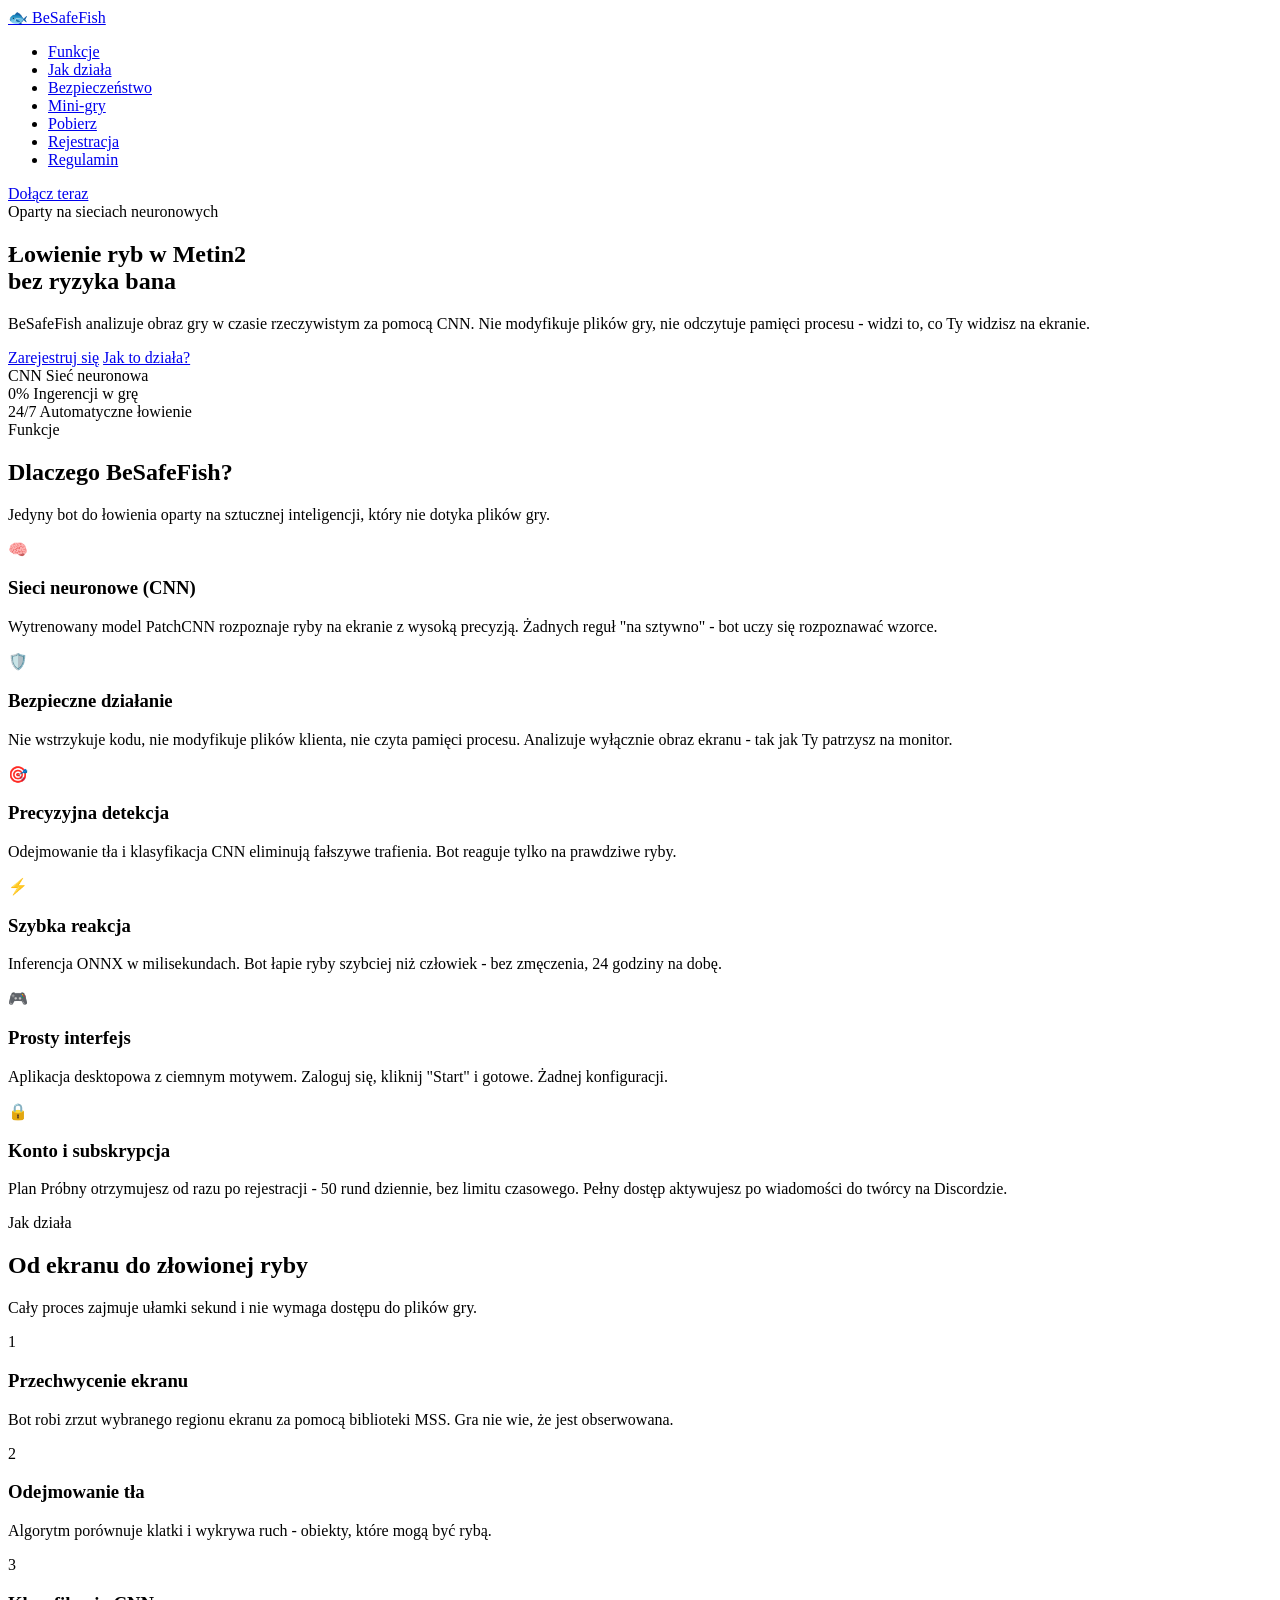
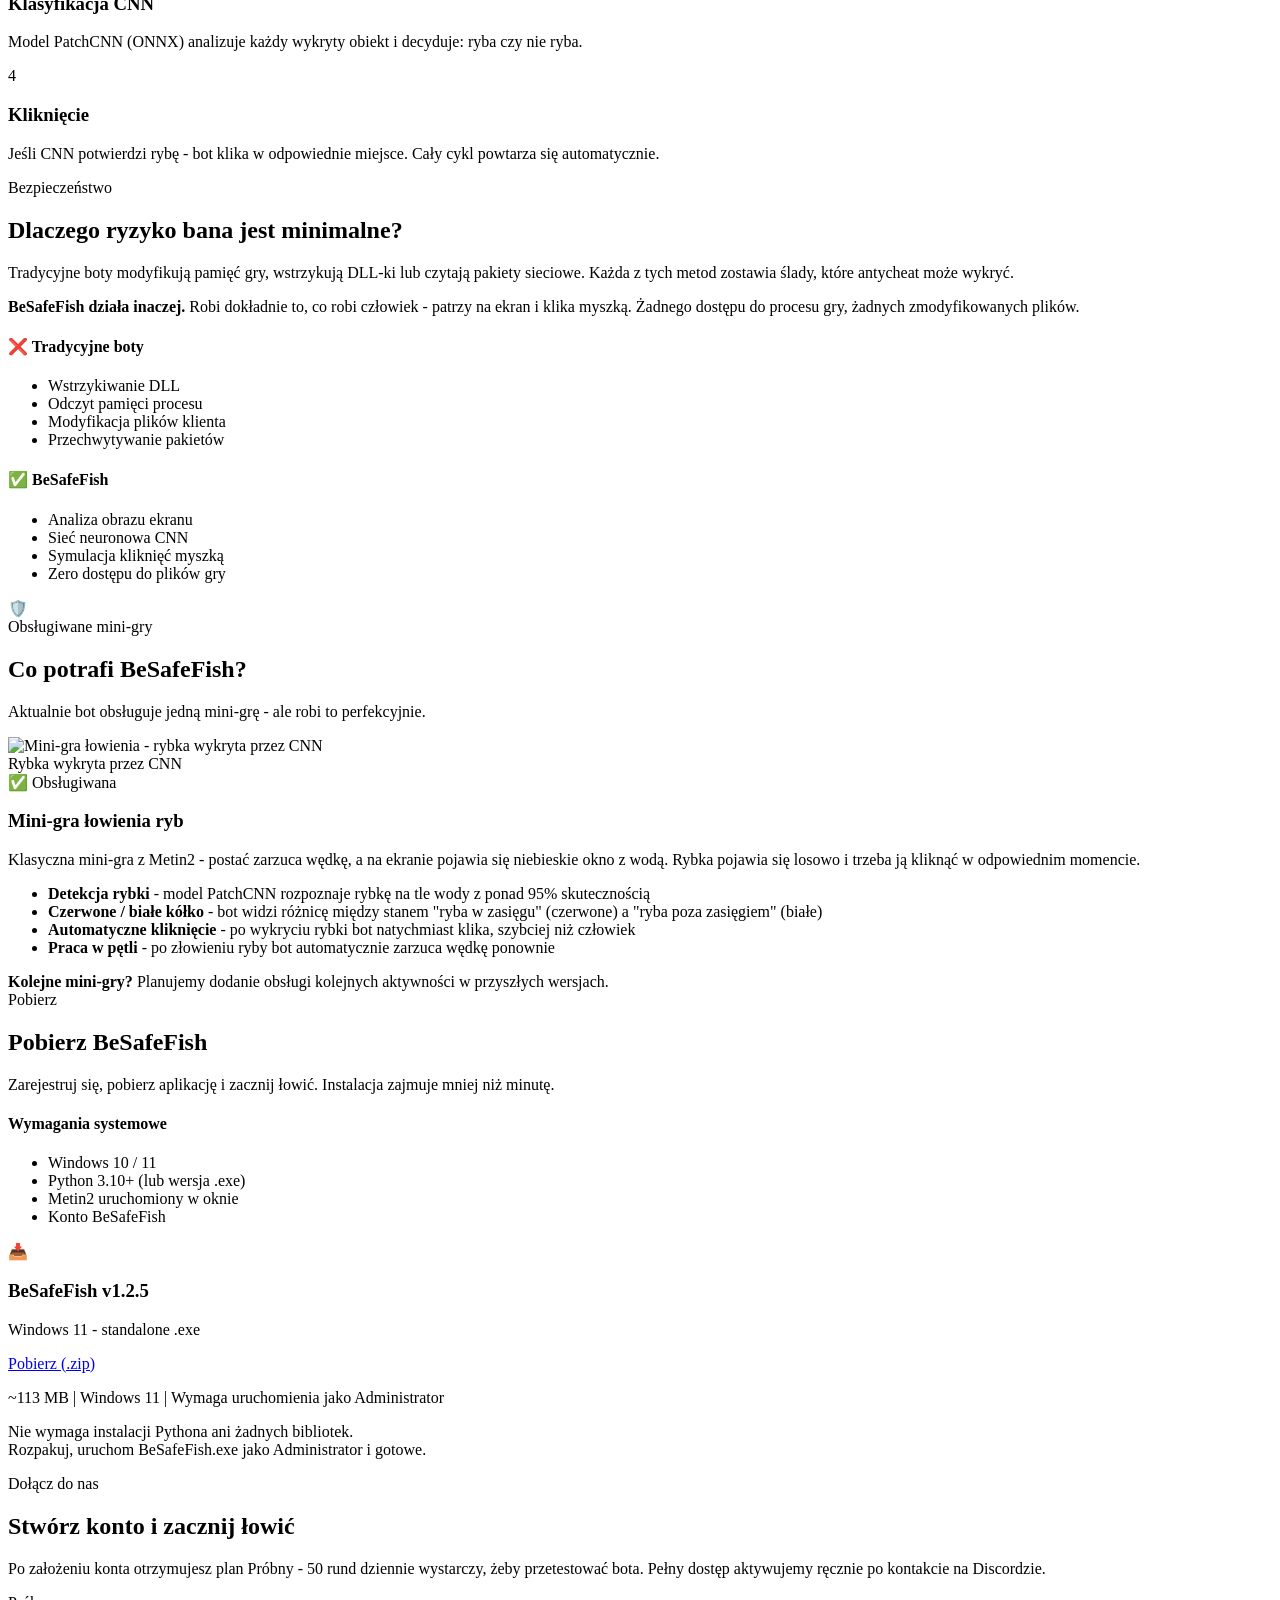
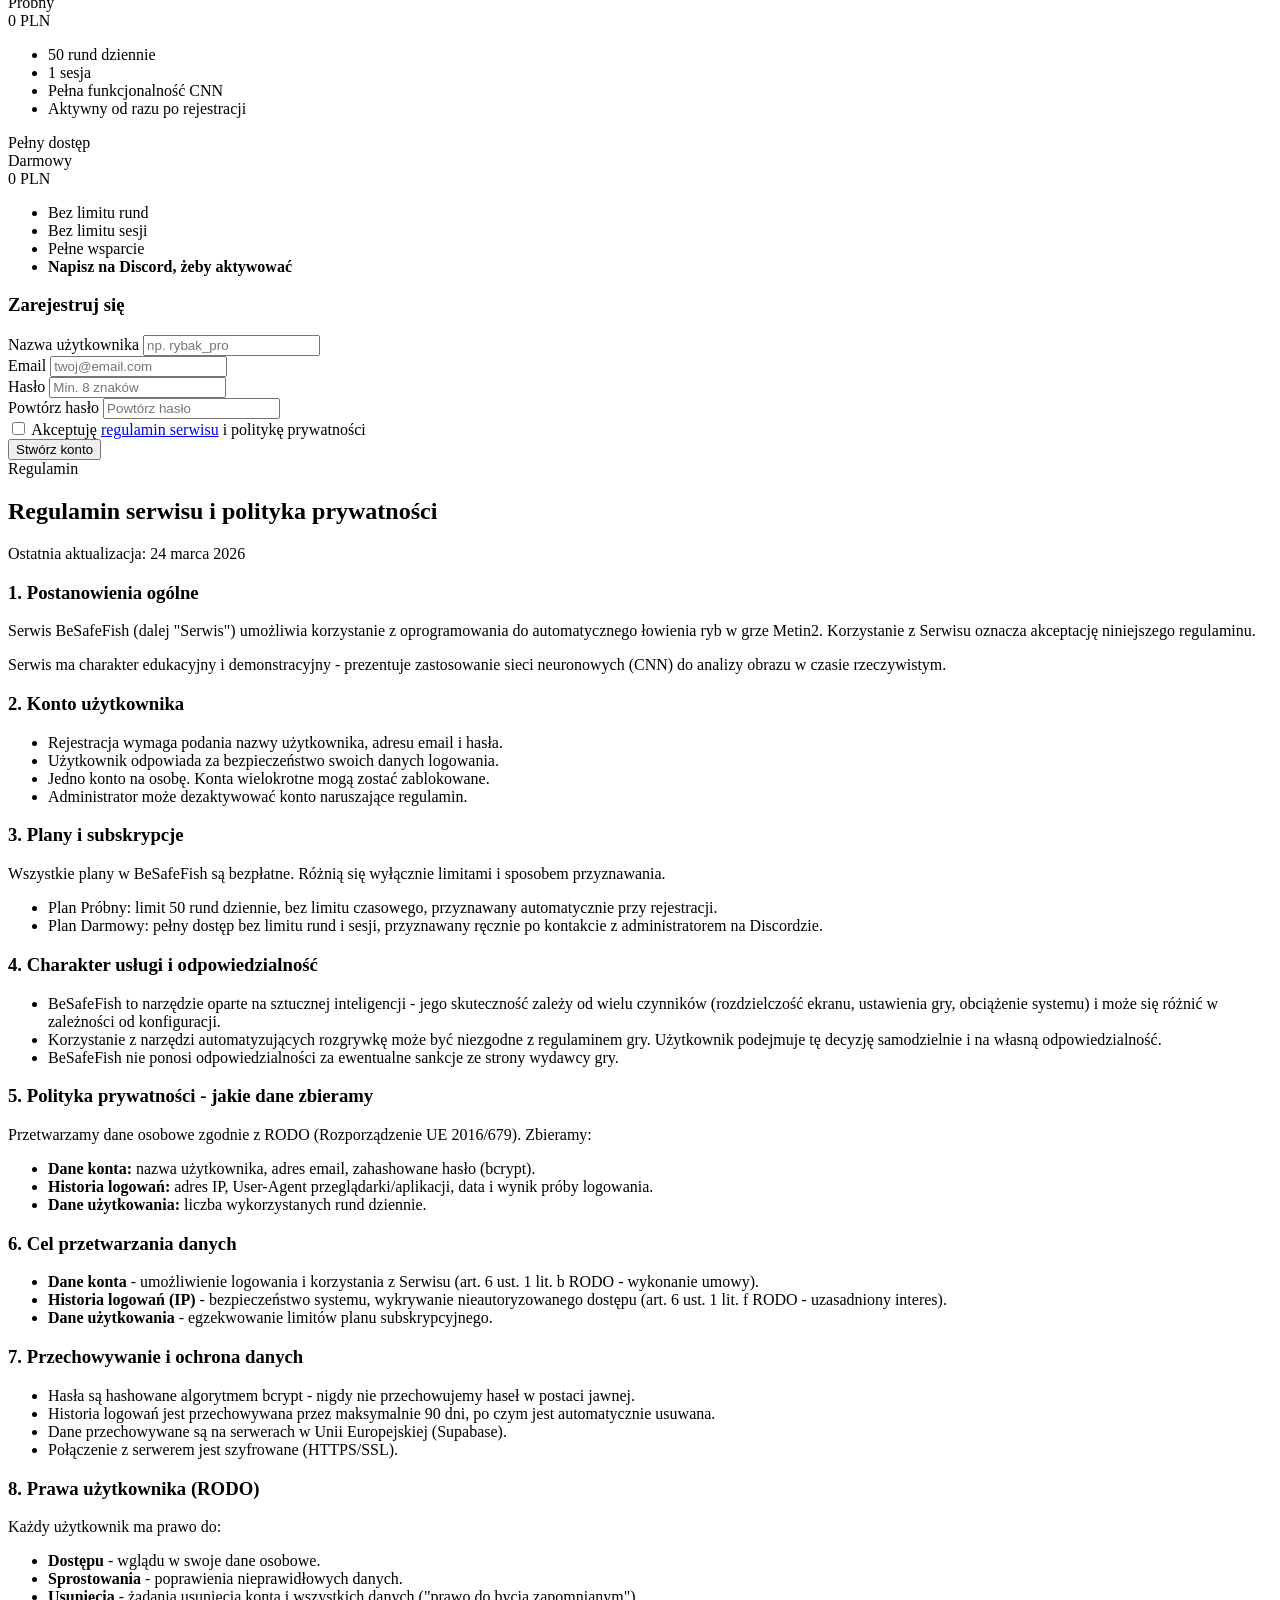
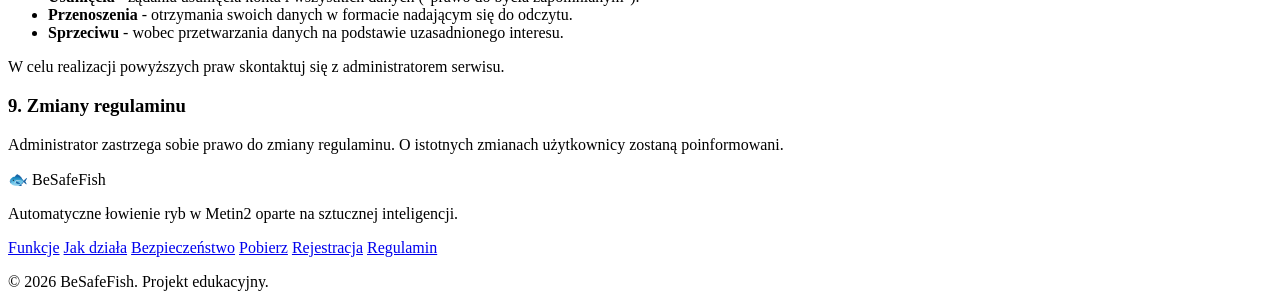
==== app/website/index.html @ f87e54e4 "docs: ujednolicenie nazewnictwa planow (Probny + Darmowy) i regulaminu - regulamin w GUI i na stroni" ====
<!DOCTYPE html>
<html lang="pl">
<head>
    <meta charset="UTF-8">
    <meta name="viewport" content="width=device-width, initial-scale=1.0">
    <title>BeSafeFish - Automatyczne łowienie Metin2</title>
    <link rel="stylesheet" href="style.css">
    <link rel="preconnect" href="https://fonts.googleapis.com">
    <link href="https://fonts.googleapis.com/css2?family=Inter:wght@400;500;600;700;800;900&display=swap" rel="stylesheet">
</head>
<body>

<!-- NAV -->
<nav class="navbar">
    <div class="nav-container">
        <a href="#" class="nav-logo">&#x1F41F; BeSafeFish</a>
        <ul class="nav-links">
            <li><a href="#features">Funkcje</a></li>
            <li><a href="#how-it-works">Jak działa</a></li>
            <li><a href="#safety">Bezpieczeństwo</a></li>
            <li><a href="#minigames">Mini-gry</a></li>
            <li><a href="#download">Pobierz</a></li>
            <li><a href="#register">Rejestracja</a></li>
            <li><a href="#terms">Regulamin</a></li>
        </ul>
        <a href="#register" class="nav-cta">Dołącz teraz</a>
    </div>
</nav>

<!-- HERO -->
<section class="hero">
    <div class="hero-bg">
        <div class="hero-particles" id="particles"></div>
        <div class="hero-glow hero-glow-1"></div>
        <div class="hero-glow hero-glow-2"></div>
        <div class="hero-glow hero-glow-3"></div>
        <div class="hero-grid-lines"></div>
    </div>
    <div class="hero-content">
        <div class="hero-badge">Oparty na sieciach neuronowych</div>
        <h1>Łowienie ryb w Metin2<br><span class="gradient-text">bez ryzyka bana</span></h1>
        <p class="hero-subtitle">
            BeSafeFish analizuje obraz gry w czasie rzeczywistym za pomocą CNN.
            Nie modyfikuje plików gry, nie odczytuje pamięci procesu - widzi to, co Ty widzisz na ekranie.
        </p>
        <div class="hero-buttons">
            <a href="#register" class="btn btn-primary">Zarejestruj się</a>
            <a href="#how-it-works" class="btn btn-outline">Jak to działa?</a>
        </div>
        <div class="hero-stats">
            <div class="stat">
                <span class="stat-value">CNN</span>
                <span class="stat-label">Sieć neuronowa</span>
            </div>
            <div class="stat-divider"></div>
            <div class="stat">
                <span class="stat-value">0%</span>
                <span class="stat-label">Ingerencji w grę</span>
            </div>
            <div class="stat-divider"></div>
            <div class="stat">
                <span class="stat-value">24/7</span>
                <span class="stat-label">Automatyczne łowienie</span>
            </div>
        </div>
    </div>
</section>

<!-- FEATURES -->
<section id="features" class="features">
    <div class="container">
        <div class="section-header">
            <span class="section-tag">Funkcje</span>
            <h2>Dlaczego BeSafeFish?</h2>
            <p>Jedyny bot do łowienia oparty na sztucznej inteligencji, który nie dotyka plików gry.</p>
        </div>
        <div class="features-grid">
            <div class="feature-card">
                <div class="feature-icon">&#x1F9E0;</div>
                <h3>Sieci neuronowe (CNN)</h3>
                <p>Wytrenowany model PatchCNN rozpoznaje ryby na ekranie z wysoką precyzją. Żadnych reguł &quot;na sztywno&quot; - bot uczy się rozpoznawać wzorce.</p>
            </div>
            <div class="feature-card">
                <div class="feature-icon">&#x1F6E1;&#xFE0F;</div>
                <h3>Bezpieczne działanie</h3>
                <p>Nie wstrzykuje kodu, nie modyfikuje plików klienta, nie czyta pamięci procesu. Analizuje wyłącznie obraz ekranu - tak jak Ty patrzysz na monitor.</p>
            </div>
            <div class="feature-card">
                <div class="feature-icon">&#x1F3AF;</div>
                <h3>Precyzyjna detekcja</h3>
                <p>Odejmowanie tła i klasyfikacja CNN eliminują fałszywe trafienia. Bot reaguje tylko na prawdziwe ryby.</p>
            </div>
            <div class="feature-card">
                <div class="feature-icon">&#x26A1;</div>
                <h3>Szybka reakcja</h3>
                <p>Inferencja ONNX w milisekundach. Bot łapie ryby szybciej niż człowiek - bez zmęczenia, 24 godziny na dobę.</p>
            </div>
            <div class="feature-card">
                <div class="feature-icon">&#x1F3AE;</div>
                <h3>Prosty interfejs</h3>
                <p>Aplikacja desktopowa z ciemnym motywem. Zaloguj się, kliknij &quot;Start&quot; i gotowe. Żadnej konfiguracji.</p>
            </div>
            <div class="feature-card">
                <div class="feature-icon">&#x1F512;</div>
                <h3>Konto i subskrypcja</h3>
                <p>Plan Próbny otrzymujesz od razu po rejestracji - 50 rund dziennie, bez limitu czasowego. Pełny dostęp aktywujesz po wiadomości do twórcy na Discordzie.</p>
            </div>
        </div>
    </div>
</section>

<!-- HOW IT WORKS -->
<section id="how-it-works" class="how-it-works">
    <div class="container">
        <div class="section-header">
            <span class="section-tag">Jak działa</span>
            <h2>Od ekranu do złowionej ryby</h2>
            <p>Cały proces zajmuje ułamki sekund i nie wymaga dostępu do plików gry.</p>
        </div>
        <div class="steps">
            <div class="step">
                <div class="step-number">1</div>
                <div class="step-content">
                    <h3>Przechwycenie ekranu</h3>
                    <p>Bot robi zrzut wybranego regionu ekranu za pomocą biblioteki MSS. Gra nie wie, że jest obserwowana.</p>
                </div>
            </div>
            <div class="step">
                <div class="step-number">2</div>
                <div class="step-content">
                    <h3>Odejmowanie tła</h3>
                    <p>Algorytm porównuje klatki i wykrywa ruch - obiekty, które mogą być rybą.</p>
                </div>
            </div>
            <div class="step">
                <div class="step-number">3</div>
                <div class="step-content">
                    <h3>Klasyfikacja CNN</h3>
                    <p>Model PatchCNN (ONNX) analizuje każdy wykryty obiekt i decyduje: ryba czy nie ryba.</p>
                </div>
            </div>
            <div class="step">
                <div class="step-number">4</div>
                <div class="step-content">
                    <h3>Kliknięcie</h3>
                    <p>Jeśli CNN potwierdzi rybę - bot klika w odpowiednie miejsce. Cały cykl powtarza się automatycznie.</p>
                </div>
            </div>
        </div>
    </div>
</section>

<!-- SAFETY -->
<section id="safety" class="safety">
    <div class="container">
        <div class="safety-grid">
            <div class="safety-content">
                <span class="section-tag">Bezpieczeństwo</span>
                <h2>Dlaczego ryzyko bana jest <span class="gradient-text">minimalne</span>?</h2>
                <p>Tradycyjne boty modyfikują pamięć gry, wstrzykują DLL-ki lub czytają pakiety sieciowe. Każda z tych metod zostawia ślady, które antycheat może wykryć.</p>
                <p><strong>BeSafeFish działa inaczej.</strong> Robi dokładnie to, co robi człowiek - patrzy na ekran i klika myszką. Żadnego dostępu do procesu gry, żadnych zmodyfikowanych plików.</p>
                <div class="safety-comparison">
                    <div class="comparison-col comparison-bad">
                        <h4>&#x274C; Tradycyjne boty</h4>
                        <ul>
                            <li>Wstrzykiwanie DLL</li>
                            <li>Odczyt pamięci procesu</li>
                            <li>Modyfikacja plików klienta</li>
                            <li>Przechwytywanie pakietów</li>
                        </ul>
                    </div>
                    <div class="comparison-col comparison-good">
                        <h4>&#x2705; BeSafeFish</h4>
                        <ul>
                            <li>Analiza obrazu ekranu</li>
                            <li>Sieć neuronowa CNN</li>
                            <li>Symulacja kliknięć myszką</li>
                            <li>Zero dostępu do plików gry</li>
                        </ul>
                    </div>
                </div>
            </div>
            <div class="safety-visual">
                <div class="shield-graphic">
                    <div class="shield-icon">&#x1F6E1;&#xFE0F;</div>
                    <div class="shield-ring"></div>
                    <div class="shield-ring shield-ring-2"></div>
                </div>
            </div>
        </div>
    </div>
</section>

<!-- MINI-GRY -->
<section id="minigames" class="minigames">
    <div class="container">
        <div class="section-header">
            <span class="section-tag">Obsługiwane mini-gry</span>
            <h2>Co potrafi BeSafeFish?</h2>
            <p>Aktualnie bot obsługuje jedną mini-grę - ale robi to perfekcyjnie.</p>
        </div>
        <div class="minigame-showcase">
            <div class="minigame-image">
                <img src="img/minigame_fish_detected.png" alt="Mini-gra łowienia - rybka wykryta przez CNN">
                <div class="minigame-image-badge">Rybka wykryta przez CNN</div>
            </div>
            <div class="minigame-details">
                <div class="minigame-status">&#x2705; Obsługiwana</div>
                <h3>Mini-gra łowienia ryb</h3>
                <p>Klasyczna mini-gra z Metin2 - postać zarzuca wędkę, a na ekranie pojawia się niebieskie okno z wodą. Rybka pojawia się losowo i trzeba ją kliknąć w odpowiednim momencie.</p>
                <ul class="minigame-features">
                    <li><strong>Detekcja rybki</strong> - model PatchCNN rozpoznaje rybkę na tle wody z ponad 95% skutecznością</li>
                    <li><strong>Czerwone / białe kółko</strong> - bot widzi różnicę między stanem "ryba w zasięgu" (czerwone) a "ryba poza zasięgiem" (białe)</li>
                    <li><strong>Automatyczne kliknięcie</strong> - po wykryciu rybki bot natychmiast klika, szybciej niż człowiek</li>
                    <li><strong>Praca w pętli</strong> - po złowieniu ryby bot automatycznie zarzuca wędkę ponownie</li>
                </ul>
                <div class="minigame-note">
                    <strong>Kolejne mini-gry?</strong> Planujemy dodanie obsługi kolejnych aktywności w przyszłych wersjach.
                </div>
            </div>
        </div>
    </div>
</section>

<!-- DOWNLOAD -->
<section id="download" class="download">
    <div class="container">
        <div class="download-box">
            <div class="download-info">
                <span class="section-tag">Pobierz</span>
                <h2>Pobierz BeSafeFish</h2>
                <p>Zarejestruj się, pobierz aplikację i zacznij łowić. Instalacja zajmuje mniej niż minutę.</p>
                <div class="download-requirements">
                    <h4>Wymagania systemowe</h4>
                    <ul>
                        <li>Windows 10 / 11</li>
                        <li>Python 3.10+ (lub wersja .exe)</li>
                        <li>Metin2 uruchomiony w oknie</li>
                        <li>Konto BeSafeFish</li>
                    </ul>
                </div>
            </div>
            <div class="download-action">
                <div class="download-card">
                    <div class="download-icon">&#x1F4E5;</div>
                    <h3>BeSafeFish v1.2.5</h3>
                    <p class="download-version">Windows 11 - standalone .exe</p>
                    <a href="https://github.com/kamilkacperczyk/Kosa/releases/latest/download/BeSafeFish.zip" class="btn btn-primary btn-full">Pobierz (.zip)</a>
                    <p class="download-size">~113 MB | Windows 11 | Wymaga uruchomienia jako Administrator</p>
                    <p class="download-note">Nie wymaga instalacji Pythona ani żadnych bibliotek.<br>Rozpakuj, uruchom BeSafeFish.exe jako Administrator i gotowe.</p>
                </div>
            </div>
        </div>
    </div>
</section>

<!-- REGISTER -->
<section id="register" class="register">
    <div class="container">
        <div class="register-grid">
            <div class="register-info">
                <span class="section-tag">Dołącz do nas</span>
                <h2>Stwórz konto i zacznij <span class="gradient-text">łowić</span></h2>
                <p>Po założeniu konta otrzymujesz plan Próbny - 50 rund dziennie wystarczy, żeby przetestować bota. Pełny dostęp aktywujemy ręcznie po kontakcie na Discordzie.</p>
                <div class="plan-cards">
                    <div class="plan-card">
                        <div class="plan-name">Próbny</div>
                        <div class="plan-price">0 PLN</div>
                        <ul>
                            <li>50 rund dziennie</li>
                            <li>1 sesja</li>
                            <li>Pełna funkcjonalność CNN</li>
                            <li>Aktywny od razu po rejestracji</li>
                        </ul>
                    </div>
                    <div class="plan-card plan-premium">
                        <div class="plan-badge">Pełny dostęp</div>
                        <div class="plan-name">Darmowy</div>
                        <div class="plan-price">0 PLN</div>
                        <ul>
                            <li>Bez limitu rund</li>
                            <li>Bez limitu sesji</li>
                            <li>Pełne wsparcie</li>
                            <li><strong>Napisz na Discord, żeby aktywować</strong></li>
                        </ul>
                    </div>
                </div>
            </div>
            <div class="register-form-wrapper">
                <form class="register-form" id="registerForm">
                    <h3>Zarejestruj się</h3>
                    <div class="form-group">
                        <label for="reg-username">Nazwa użytkownika</label>
                        <input type="text" id="reg-username" placeholder="np. rybak_pro" required minlength="3">
                    </div>
                    <div class="form-group">
                        <label for="reg-email">Email</label>
                        <input type="email" id="reg-email" placeholder="twoj@email.com" required>
                    </div>
                    <div class="form-group">
                        <label for="reg-password">Hasło</label>
                        <input type="password" id="reg-password" placeholder="Min. 8 znaków" required minlength="8" maxlength="64">
                    </div>
                    <div class="form-group">
                        <label for="reg-confirm">Powtórz hasło</label>
                        <input type="password" id="reg-confirm" placeholder="Powtórz hasło" required>
                    </div>
                    <div class="form-group form-group-checkbox">
                        <label class="checkbox-label">
                            <input type="checkbox" id="reg-terms">
                            <span>Akceptuję <a href="#terms">regulamin serwisu</a> i politykę prywatności</span>
                        </label>
                    </div>
                    <div class="form-message" id="formMessage"></div>
                    <button type="submit" class="btn btn-primary btn-full">Stwórz konto</button>
                </form>
            </div>
        </div>
    </div>
</section>

<!-- REGULAMIN -->
<section id="terms" class="terms">
    <div class="container">
        <div class="section-header">
            <span class="section-tag">Regulamin</span>
            <h2>Regulamin serwisu i polityka prywatności</h2>
            <p>Ostatnia aktualizacja: 24 marca 2026</p>
        </div>
        <div class="terms-content">
            <div class="terms-block">
                <h3>1. Postanowienia ogólne</h3>
                <p>Serwis BeSafeFish (dalej "Serwis") umożliwia korzystanie z oprogramowania do automatycznego łowienia ryb w grze Metin2. Korzystanie z Serwisu oznacza akceptację niniejszego regulaminu.</p>
                <p>Serwis ma charakter edukacyjny i demonstracyjny - prezentuje zastosowanie sieci neuronowych (CNN) do analizy obrazu w czasie rzeczywistym.</p>
            </div>

            <div class="terms-block">
                <h3>2. Konto użytkownika</h3>
                <ul>
                    <li>Rejestracja wymaga podania nazwy użytkownika, adresu email i hasła.</li>
                    <li>Użytkownik odpowiada za bezpieczeństwo swoich danych logowania.</li>
                    <li>Jedno konto na osobę. Konta wielokrotne mogą zostać zablokowane.</li>
                    <li>Administrator może dezaktywować konto naruszające regulamin.</li>
                </ul>
            </div>

            <div class="terms-block">
                <h3>3. Plany i subskrypcje</h3>
                <p>Wszystkie plany w BeSafeFish są bezpłatne. Różnią się wyłącznie limitami i sposobem przyznawania.</p>
                <ul>
                    <li>Plan Próbny: limit 50 rund dziennie, bez limitu czasowego, przyznawany automatycznie przy rejestracji.</li>
                    <li>Plan Darmowy: pełny dostęp bez limitu rund i sesji, przyznawany ręcznie po kontakcie z administratorem na Discordzie.</li>
                </ul>
            </div>

            <div class="terms-block">
                <h3>4. Charakter usługi i odpowiedzialność</h3>
                <ul>
                    <li>BeSafeFish to narzędzie oparte na sztucznej inteligencji - jego skuteczność zależy od wielu czynników (rozdzielczość ekranu, ustawienia gry, obciążenie systemu) i może się różnić w zależności od konfiguracji.</li>
                    <li>Korzystanie z narzędzi automatyzujących rozgrywkę może być niezgodne z regulaminem gry. Użytkownik podejmuje tę decyzję samodzielnie i na własną odpowiedzialność.</li>
                    <li>BeSafeFish nie ponosi odpowiedzialności za ewentualne sankcje ze strony wydawcy gry.</li>
                </ul>
            </div>

            <div class="terms-block">
                <h3>5. Polityka prywatności - jakie dane zbieramy</h3>
                <p>Przetwarzamy dane osobowe zgodnie z RODO (Rozporządzenie UE 2016/679). Zbieramy:</p>
                <ul>
                    <li><strong>Dane konta:</strong> nazwa użytkownika, adres email, zahashowane hasło (bcrypt).</li>
                    <li><strong>Historia logowań:</strong> adres IP, User-Agent przeglądarki/aplikacji, data i wynik próby logowania.</li>
                    <li><strong>Dane użytkowania:</strong> liczba wykorzystanych rund dziennie.</li>
                </ul>
            </div>

            <div class="terms-block">
                <h3>6. Cel przetwarzania danych</h3>
                <ul>
                    <li><strong>Dane konta</strong> - umożliwienie logowania i korzystania z Serwisu (art. 6 ust. 1 lit. b RODO - wykonanie umowy).</li>
                    <li><strong>Historia logowań (IP)</strong> - bezpieczeństwo systemu, wykrywanie nieautoryzowanego dostępu (art. 6 ust. 1 lit. f RODO - uzasadniony interes).</li>
                    <li><strong>Dane użytkowania</strong> - egzekwowanie limitów planu subskrypcyjnego.</li>
                </ul>
            </div>

            <div class="terms-block">
                <h3>7. Przechowywanie i ochrona danych</h3>
                <ul>
                    <li>Hasła są hashowane algorytmem bcrypt - nigdy nie przechowujemy haseł w postaci jawnej.</li>
                    <li>Historia logowań jest przechowywana przez maksymalnie 90 dni, po czym jest automatycznie usuwana.</li>
                    <li>Dane przechowywane są na serwerach w Unii Europejskiej (Supabase).</li>
                    <li>Połączenie z serwerem jest szyfrowane (HTTPS/SSL).</li>
                </ul>
            </div>

            <div class="terms-block">
                <h3>8. Prawa użytkownika (RODO)</h3>
                <p>Każdy użytkownik ma prawo do:</p>
                <ul>
                    <li><strong>Dostępu</strong> - wglądu w swoje dane osobowe.</li>
                    <li><strong>Sprostowania</strong> - poprawienia nieprawidłowych danych.</li>
                    <li><strong>Usunięcia</strong> - żądania usunięcia konta i wszystkich danych ("prawo do bycia zapomnianym").</li>
                    <li><strong>Przenoszenia</strong> - otrzymania swoich danych w formacie nadającym się do odczytu.</li>
                    <li><strong>Sprzeciwu</strong> - wobec przetwarzania danych na podstawie uzasadnionego interesu.</li>
                </ul>
                <p>W celu realizacji powyższych praw skontaktuj się z administratorem serwisu.</p>
            </div>

            <div class="terms-block">
                <h3>9. Zmiany regulaminu</h3>
                <p>Administrator zastrzega sobie prawo do zmiany regulaminu. O istotnych zmianach użytkownicy zostaną poinformowani.</p>
            </div>
        </div>
    </div>
</section>

<!-- FOOTER -->
<footer class="footer">
    <div class="container">
        <div class="footer-content">
            <div class="footer-brand">
                <span class="nav-logo">&#x1F41F; BeSafeFish</span>
                <p>Automatyczne łowienie ryb w Metin2 oparte na sztucznej inteligencji.</p>
            </div>
            <div class="footer-links">
                <a href="#features">Funkcje</a>
                <a href="#how-it-works">Jak działa</a>
                <a href="#safety">Bezpieczeństwo</a>
                <a href="#download">Pobierz</a>
                <a href="#register">Rejestracja</a>
                <a href="#terms">Regulamin</a>
            </div>
        </div>
        <div class="footer-bottom">
            <p>&copy; 2026 BeSafeFish. Projekt edukacyjny.</p>
        </div>
    </div>
</footer>

<script src="script.js"></script>
</body>
</html>
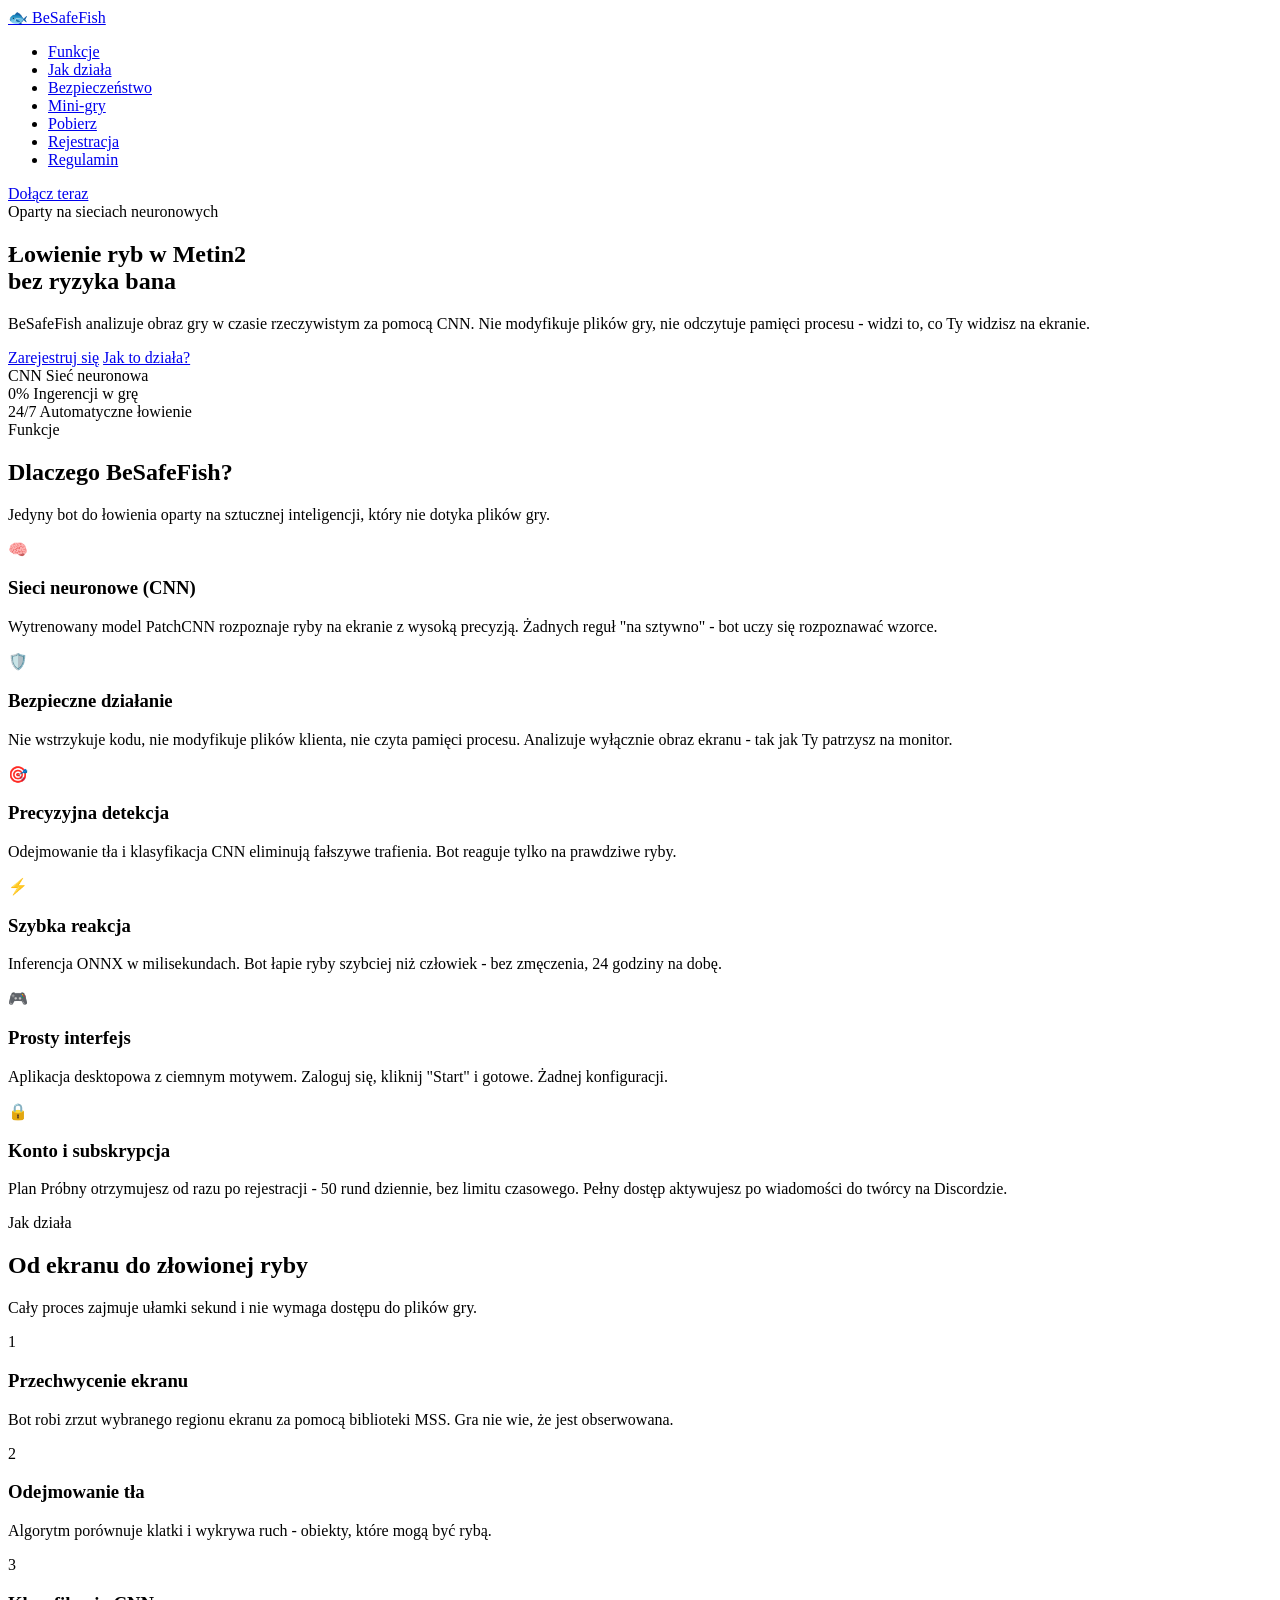
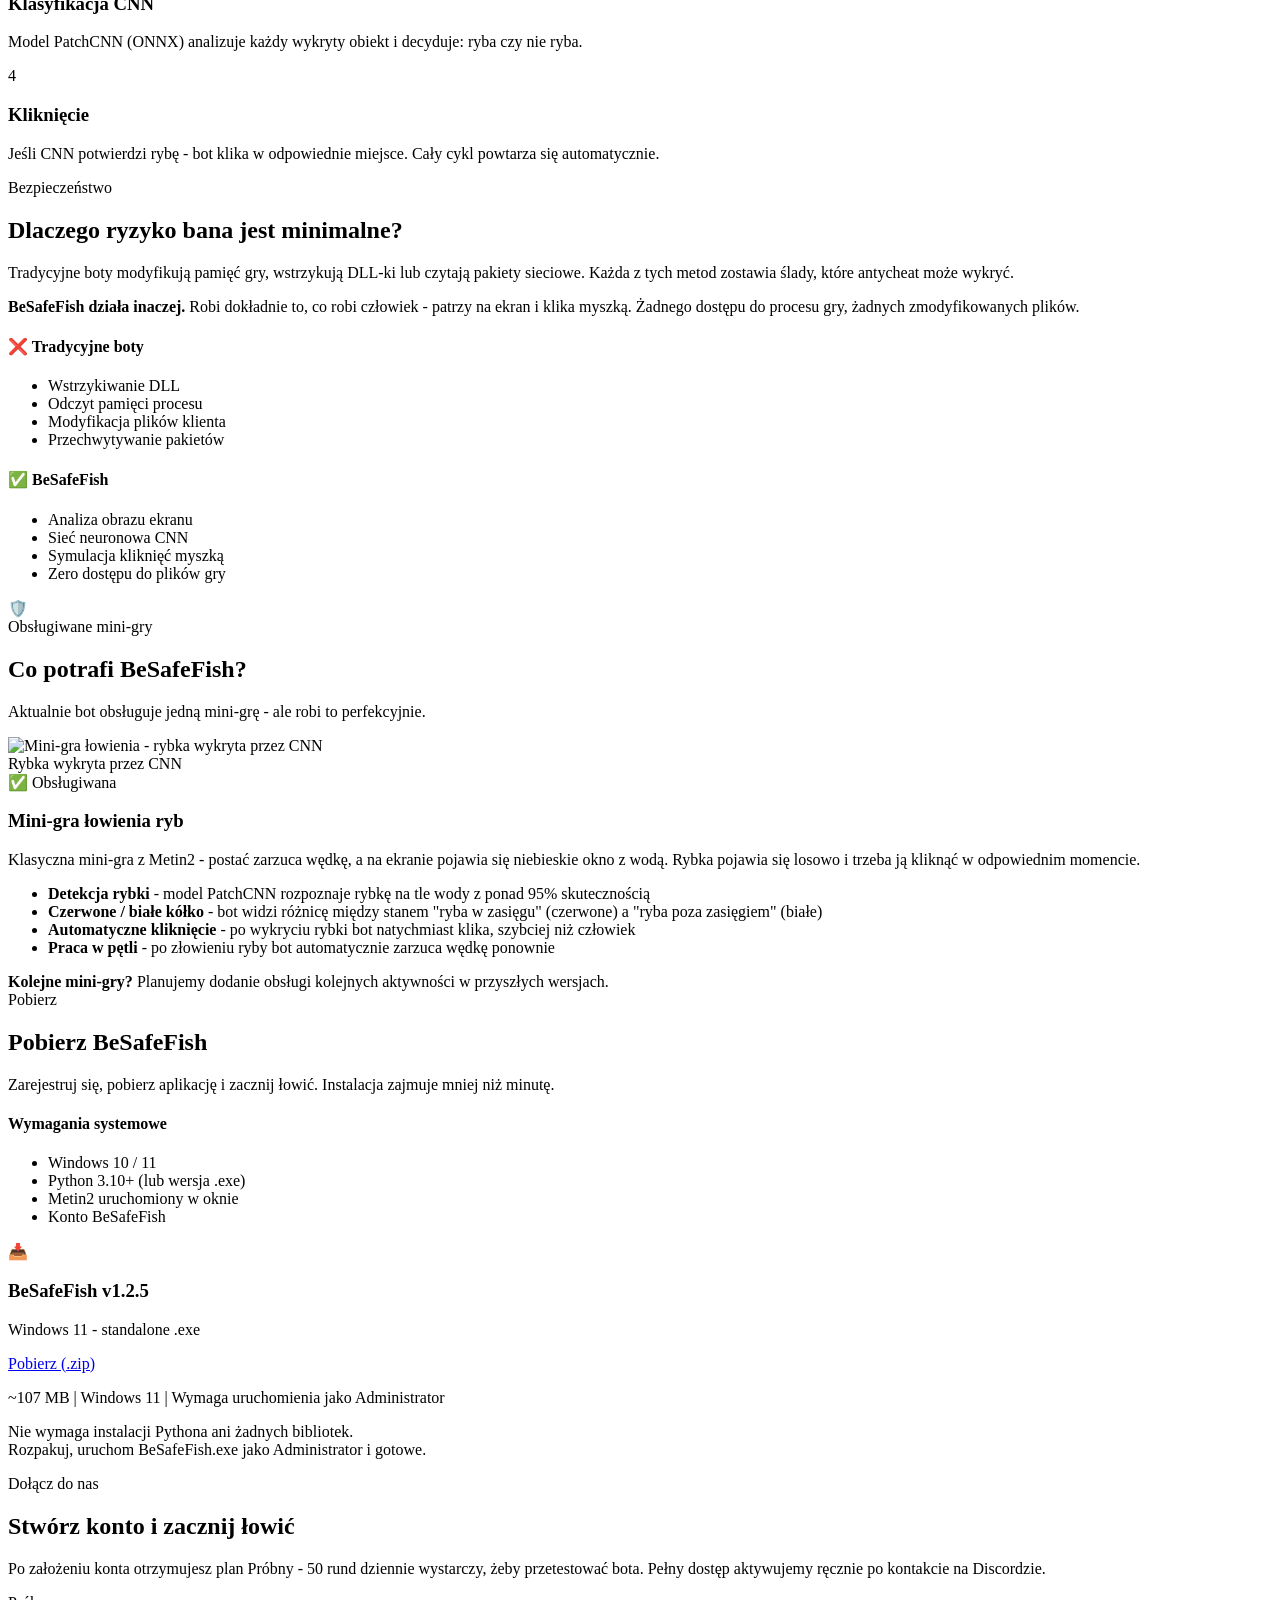
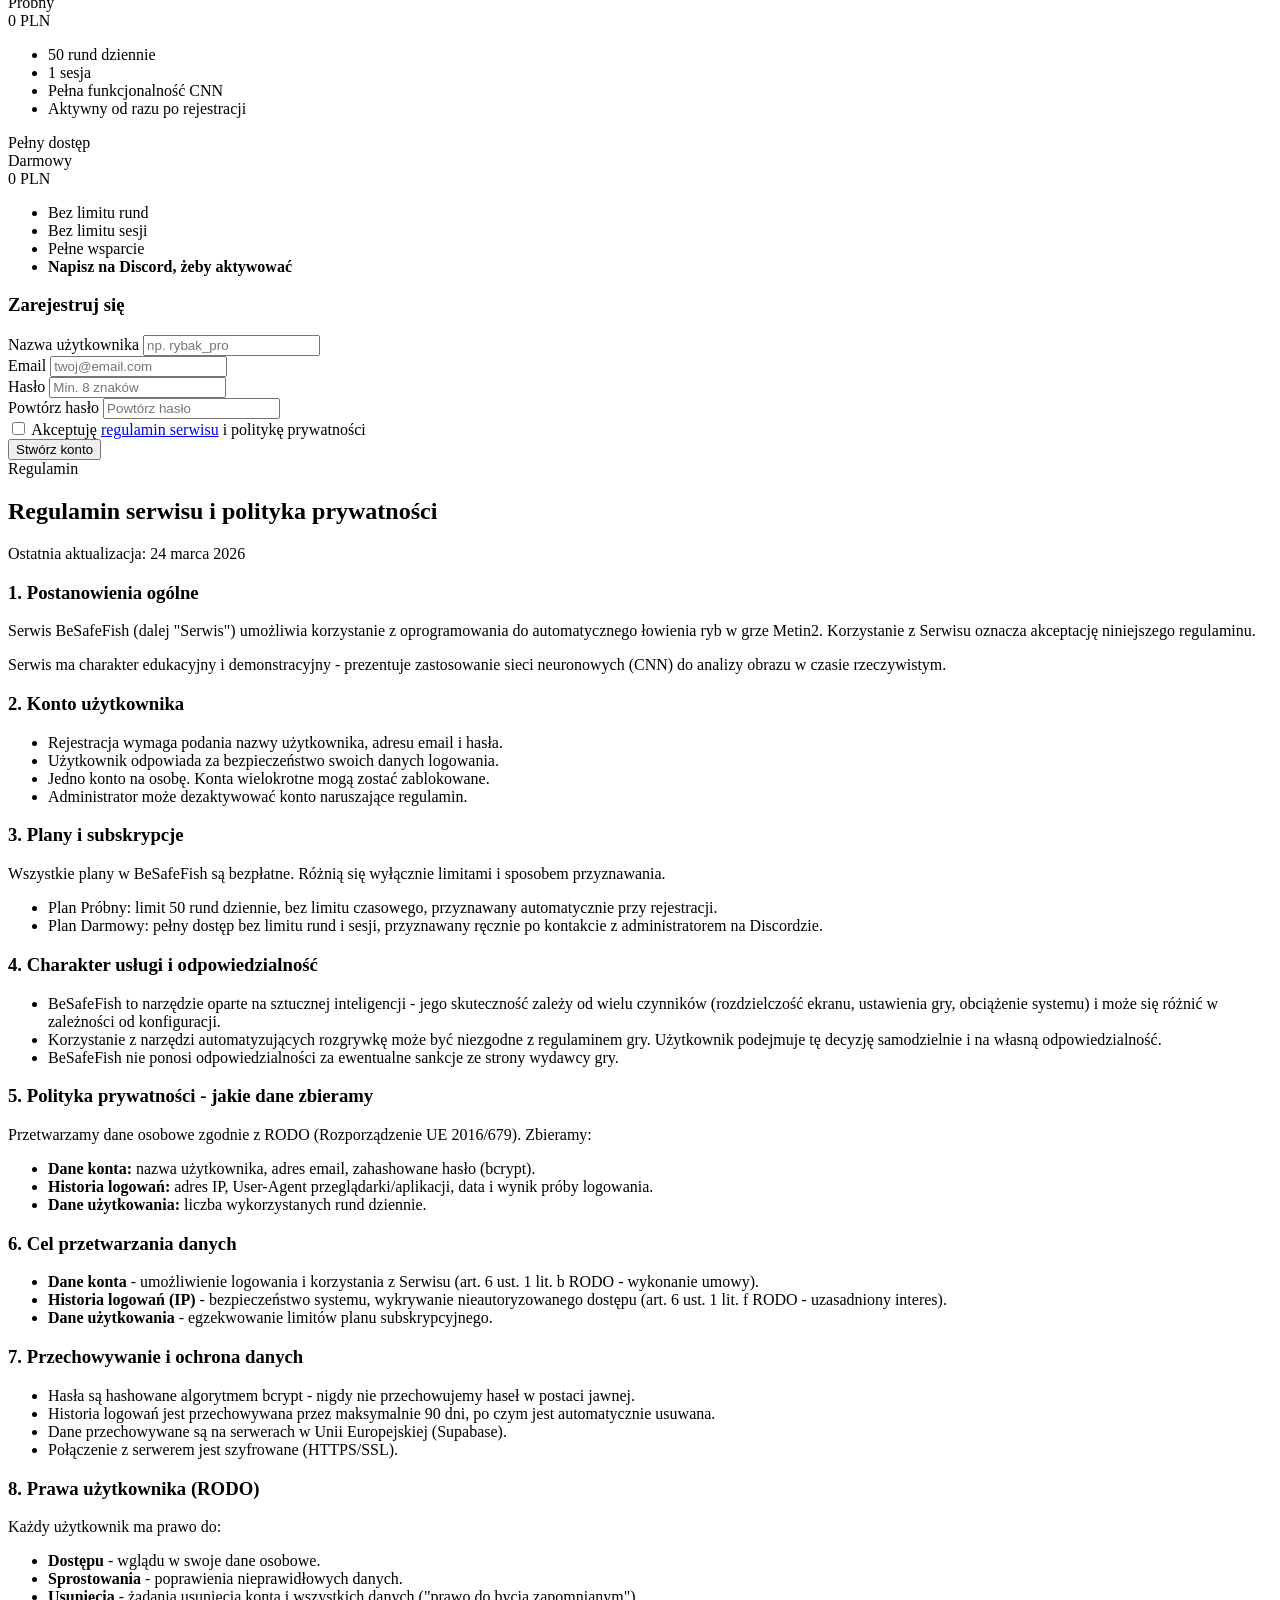
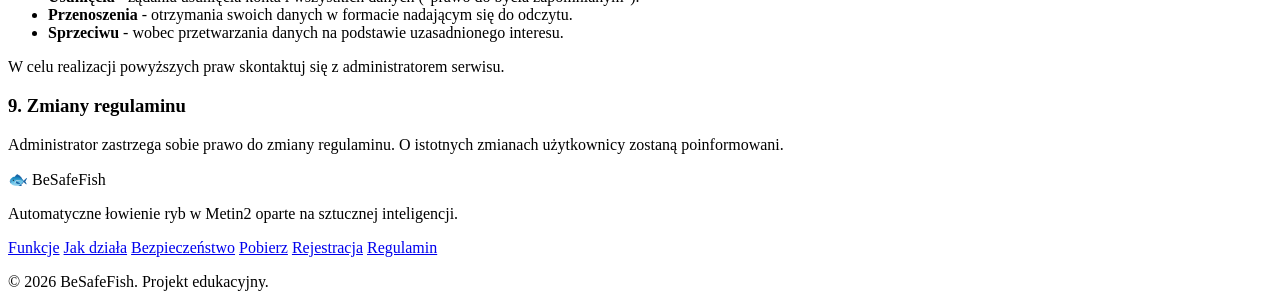
==== commit c0fee49d: "fix: poprawa linkow do GitHub Releases (Kosa -> BeSafeFish) i rozmiaru .zip - index.html: link pobie" ====
--- a/app/website/index.html
+++ b/app/website/index.html
@@ -245,8 +245,8 @@
                     <div class="download-icon">&#x1F4E5;</div>
                     <h3>BeSafeFish v1.2.5</h3>
                     <p class="download-version">Windows 11 - standalone .exe</p>
-                    <a href="https://github.com/kamilkacperczyk/Kosa/releases/latest/download/BeSafeFish.zip" class="btn btn-primary btn-full">Pobierz (.zip)</a>
-                    <p class="download-size">~113 MB | Windows 11 | Wymaga uruchomienia jako Administrator</p>
+                    <a href="https://github.com/kamilkacperczyk/BeSafeFish/releases/latest/download/BeSafeFish.zip" class="btn btn-primary btn-full">Pobierz (.zip)</a>
+                    <p class="download-size">~107 MB | Windows 11 | Wymaga uruchomienia jako Administrator</p>
                     <p class="download-note">Nie wymaga instalacji Pythona ani żadnych bibliotek.<br>Rozpakuj, uruchom BeSafeFish.exe jako Administrator i gotowe.</p>
                 </div>
             </div>
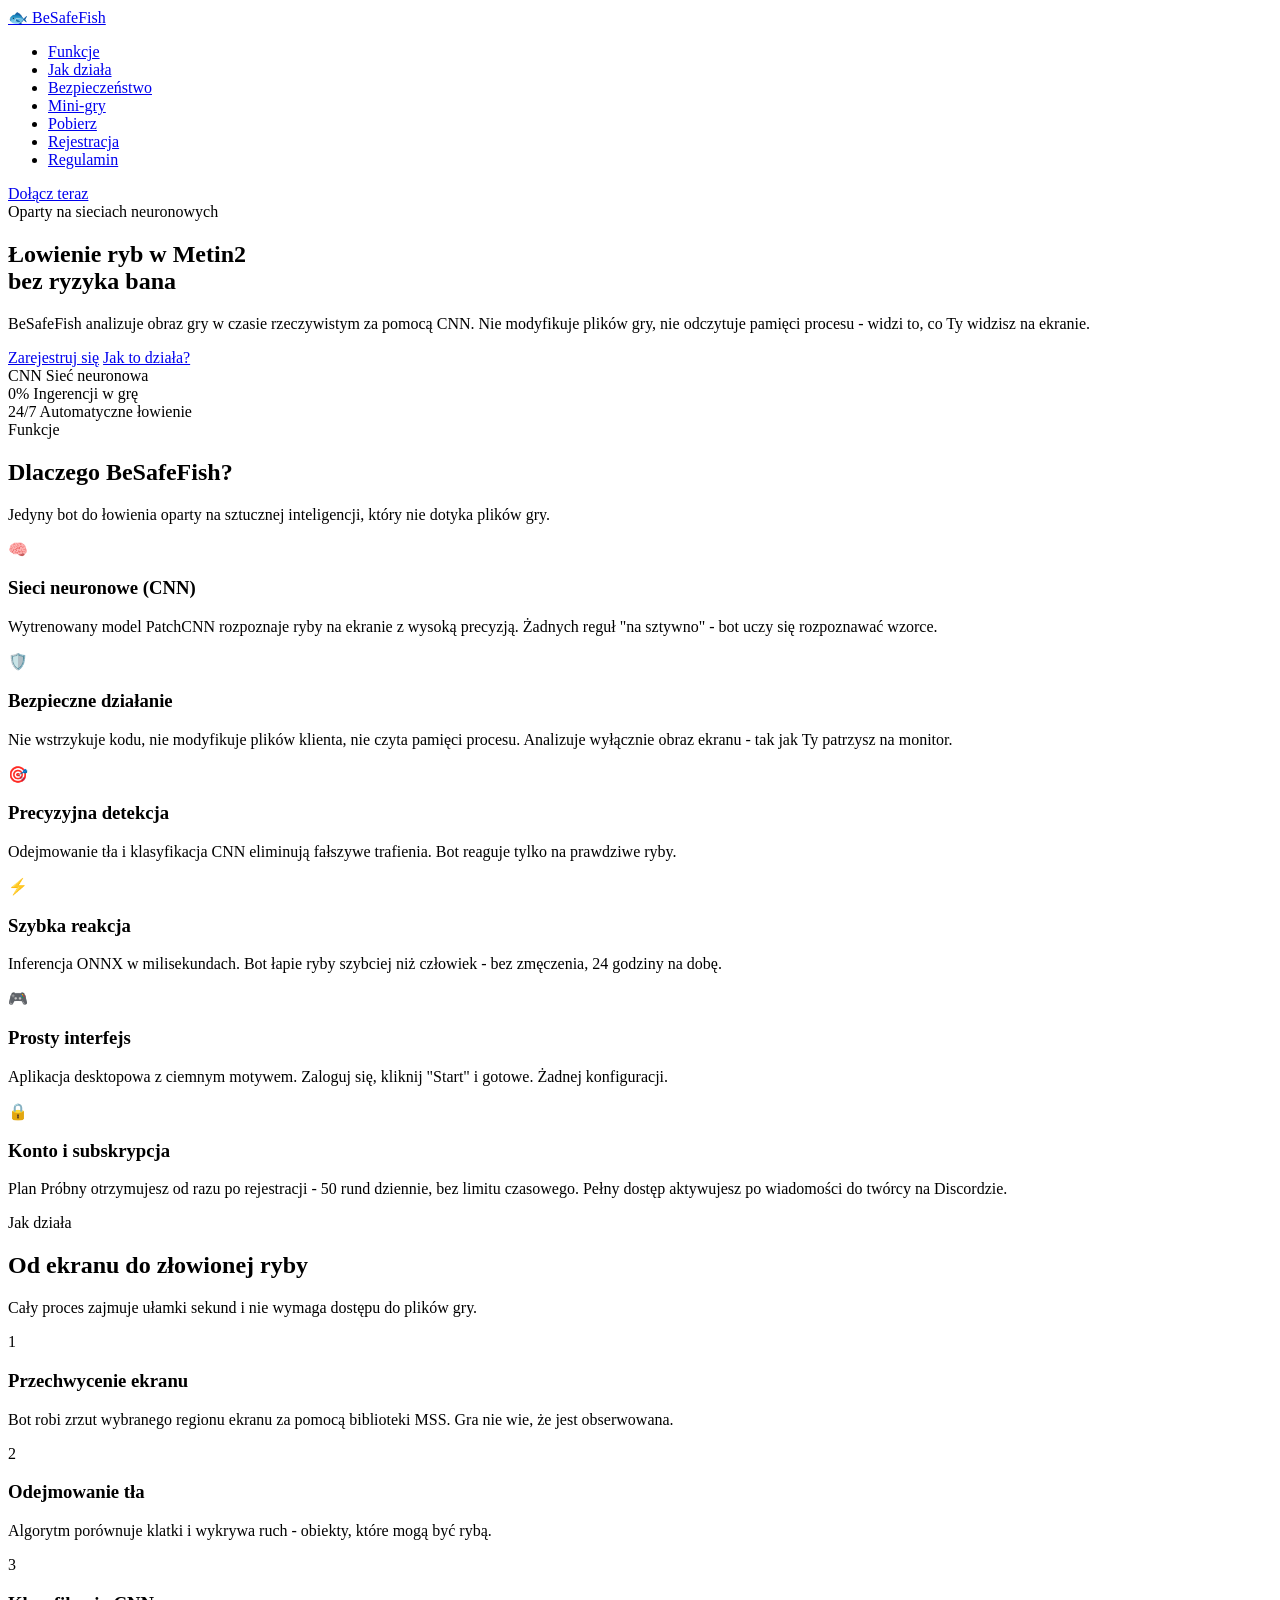
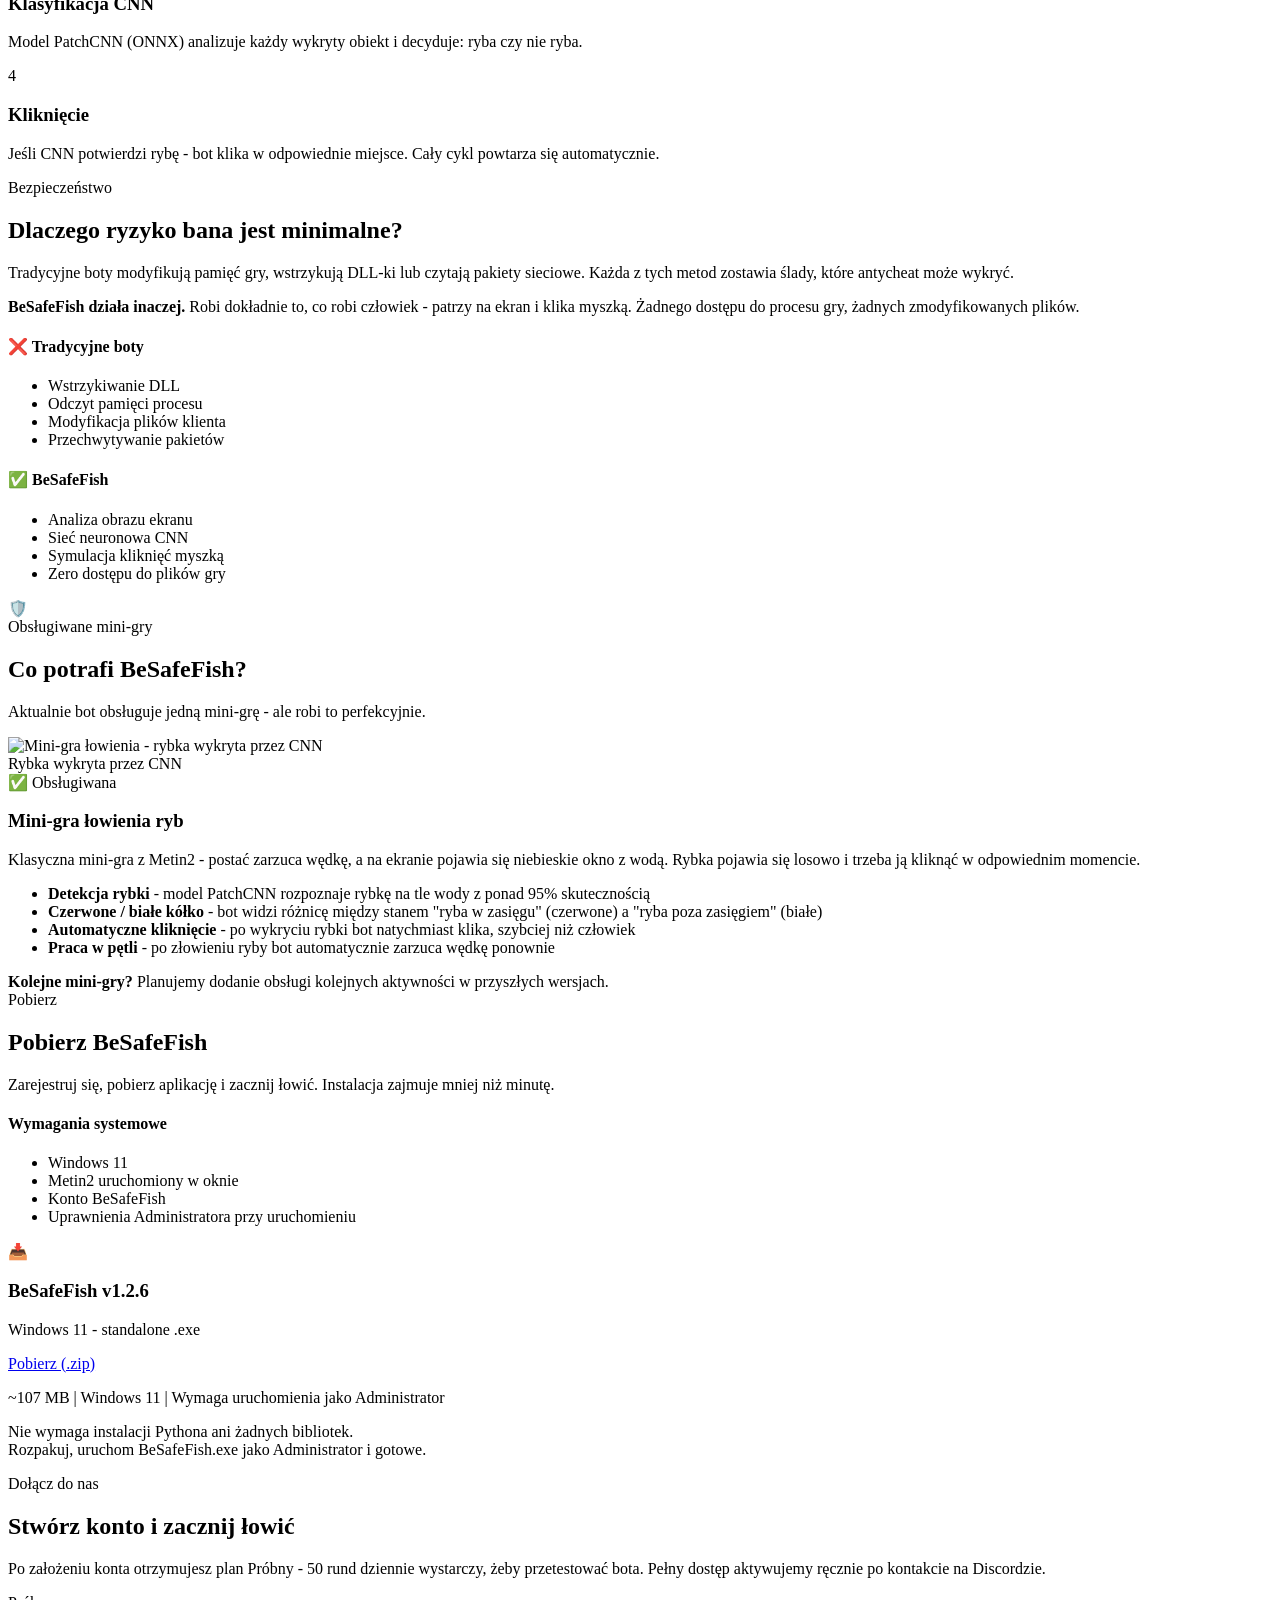
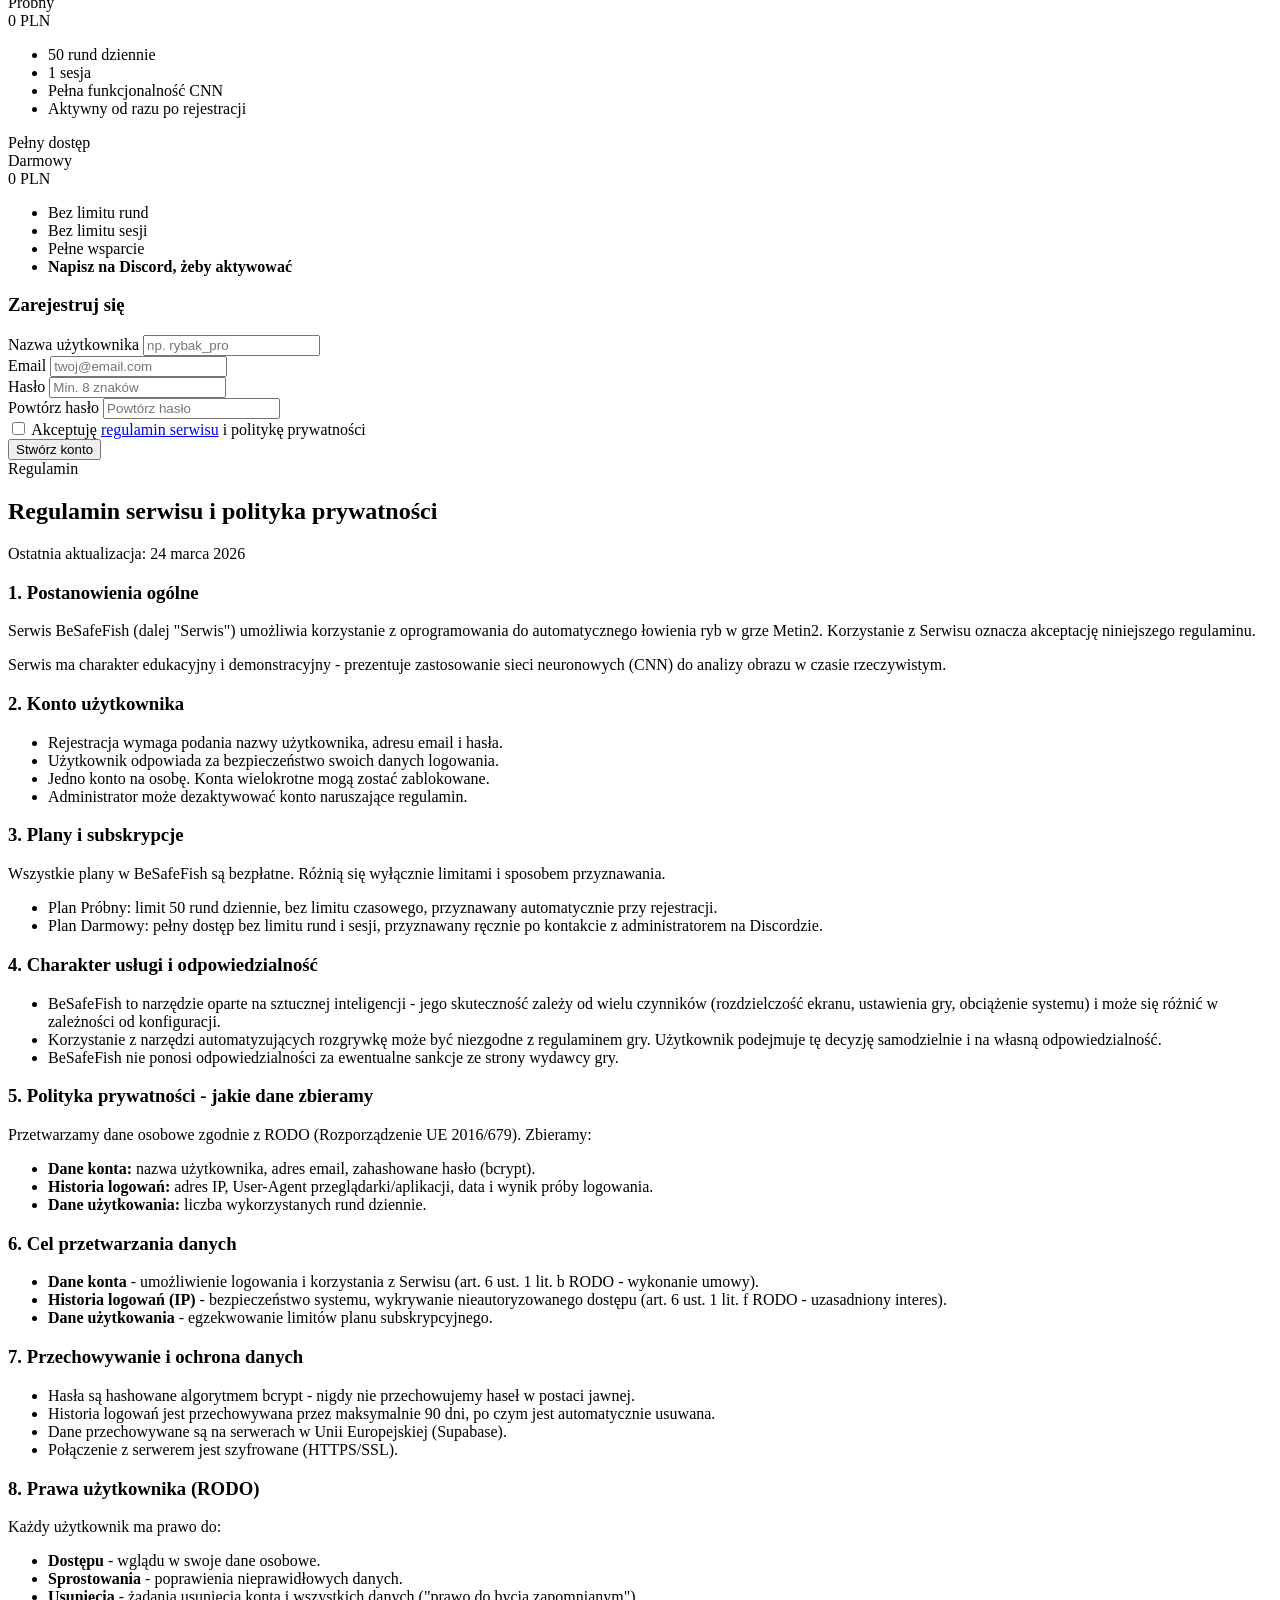
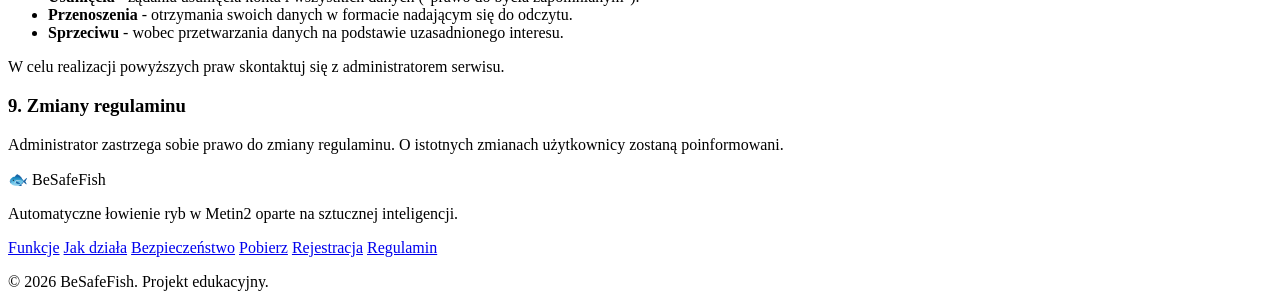
==== commit ad235032: "chore: bump v1.2.5 -> v1.2.6 + poprawa wymagan systemowych na stronie - index.html sekcja Pobierz: u" ====
--- a/app/website/index.html
+++ b/app/website/index.html
@@ -233,17 +233,17 @@
                 <div class="download-requirements">
                     <h4>Wymagania systemowe</h4>
                     <ul>
-                        <li>Windows 10 / 11</li>
-                        <li>Python 3.10+ (lub wersja .exe)</li>
+                        <li>Windows 11</li>
                         <li>Metin2 uruchomiony w oknie</li>
                         <li>Konto BeSafeFish</li>
+                        <li>Uprawnienia Administratora przy uruchomieniu</li>
                     </ul>
                 </div>
             </div>
             <div class="download-action">
                 <div class="download-card">
                     <div class="download-icon">&#x1F4E5;</div>
-                    <h3>BeSafeFish v1.2.5</h3>
+                    <h3>BeSafeFish v1.2.6</h3>
                     <p class="download-version">Windows 11 - standalone .exe</p>
                     <a href="https://github.com/kamilkacperczyk/BeSafeFish/releases/latest/download/BeSafeFish.zip" class="btn btn-primary btn-full">Pobierz (.zip)</a>
                     <p class="download-size">~107 MB | Windows 11 | Wymaga uruchomienia jako Administrator</p>
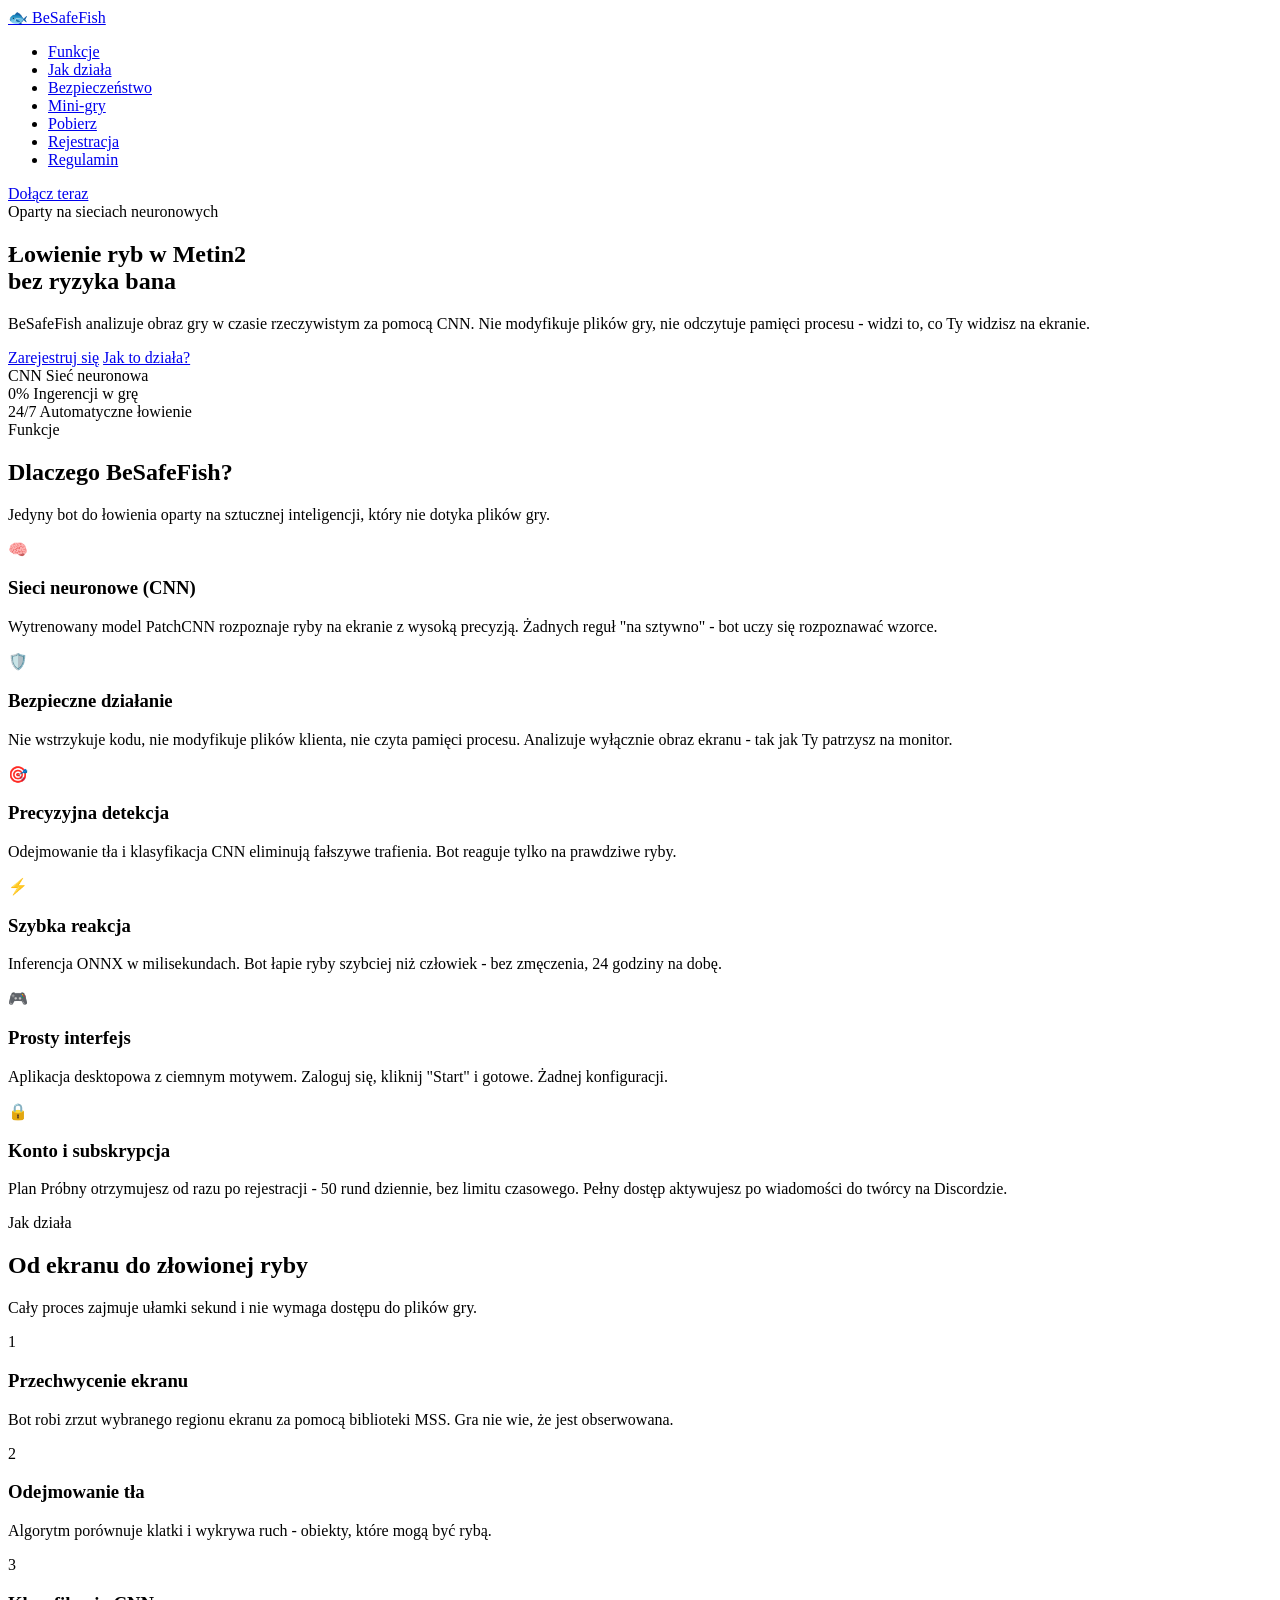
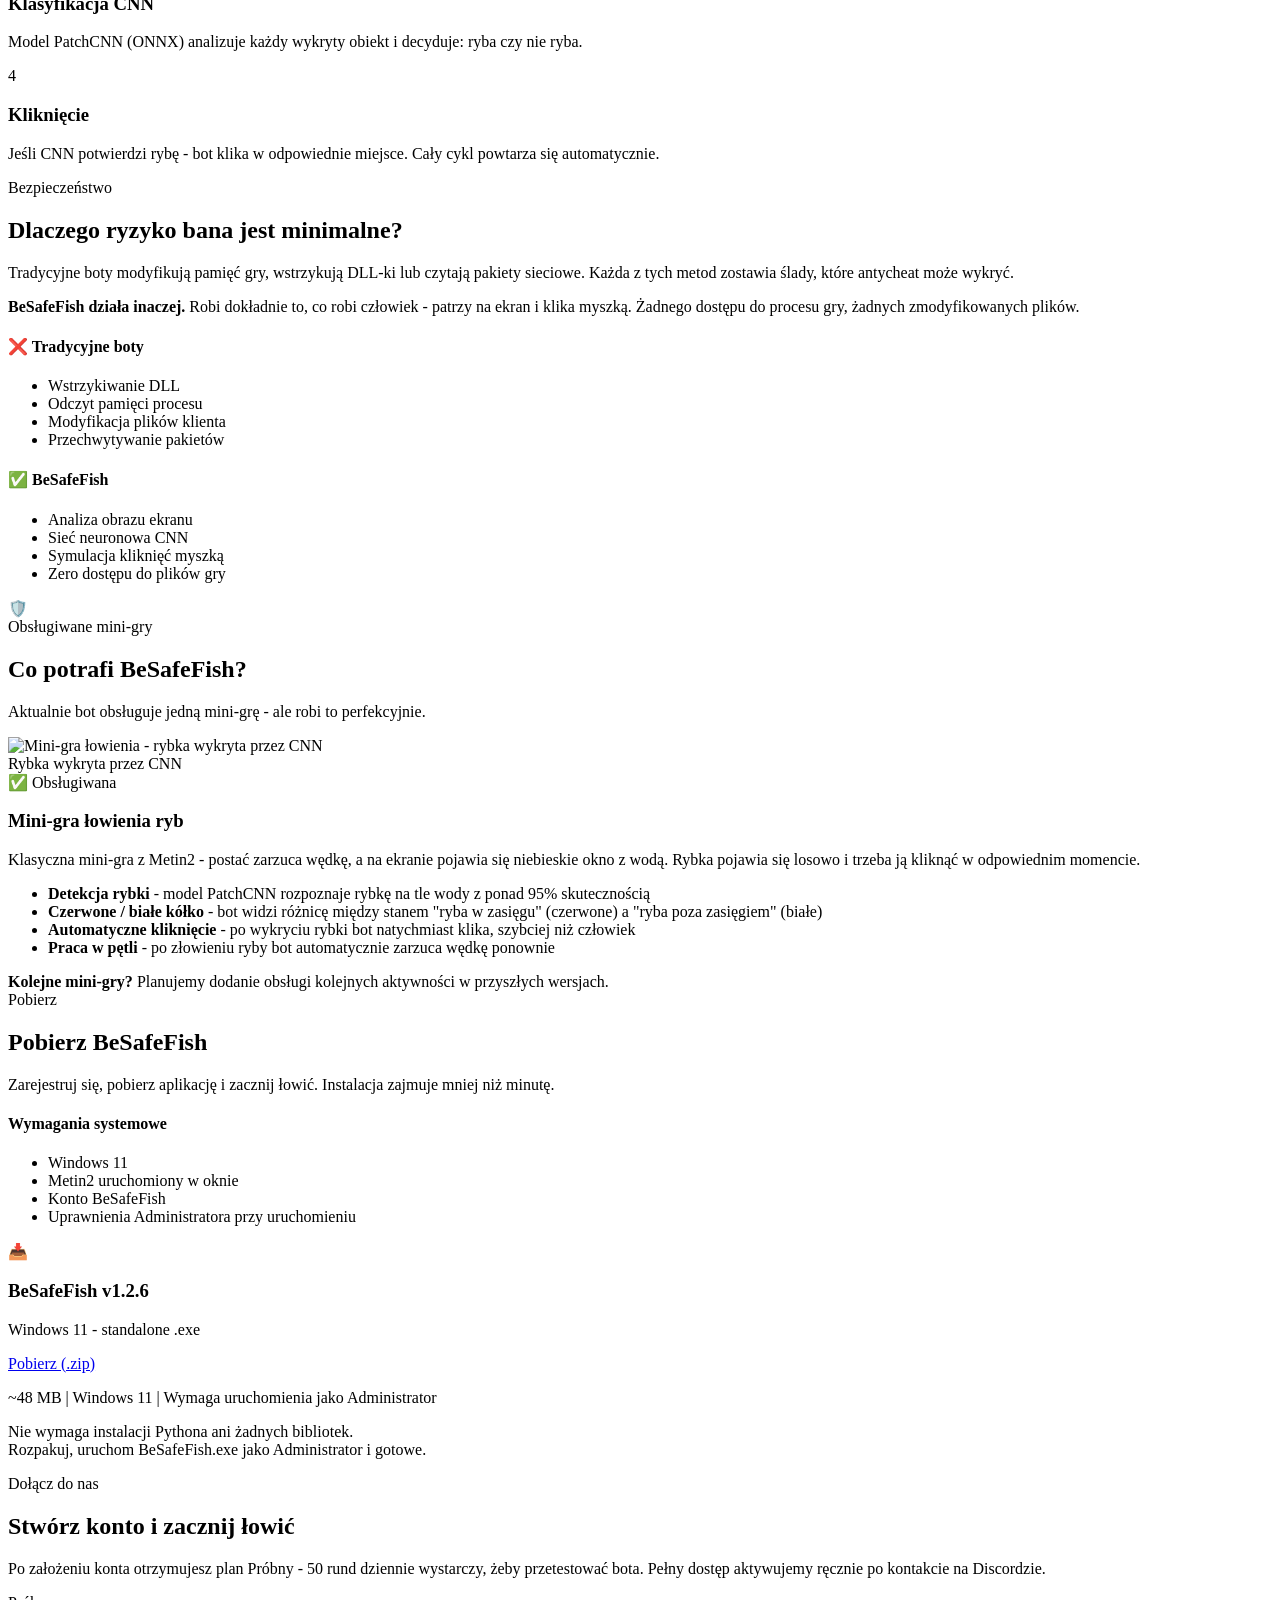
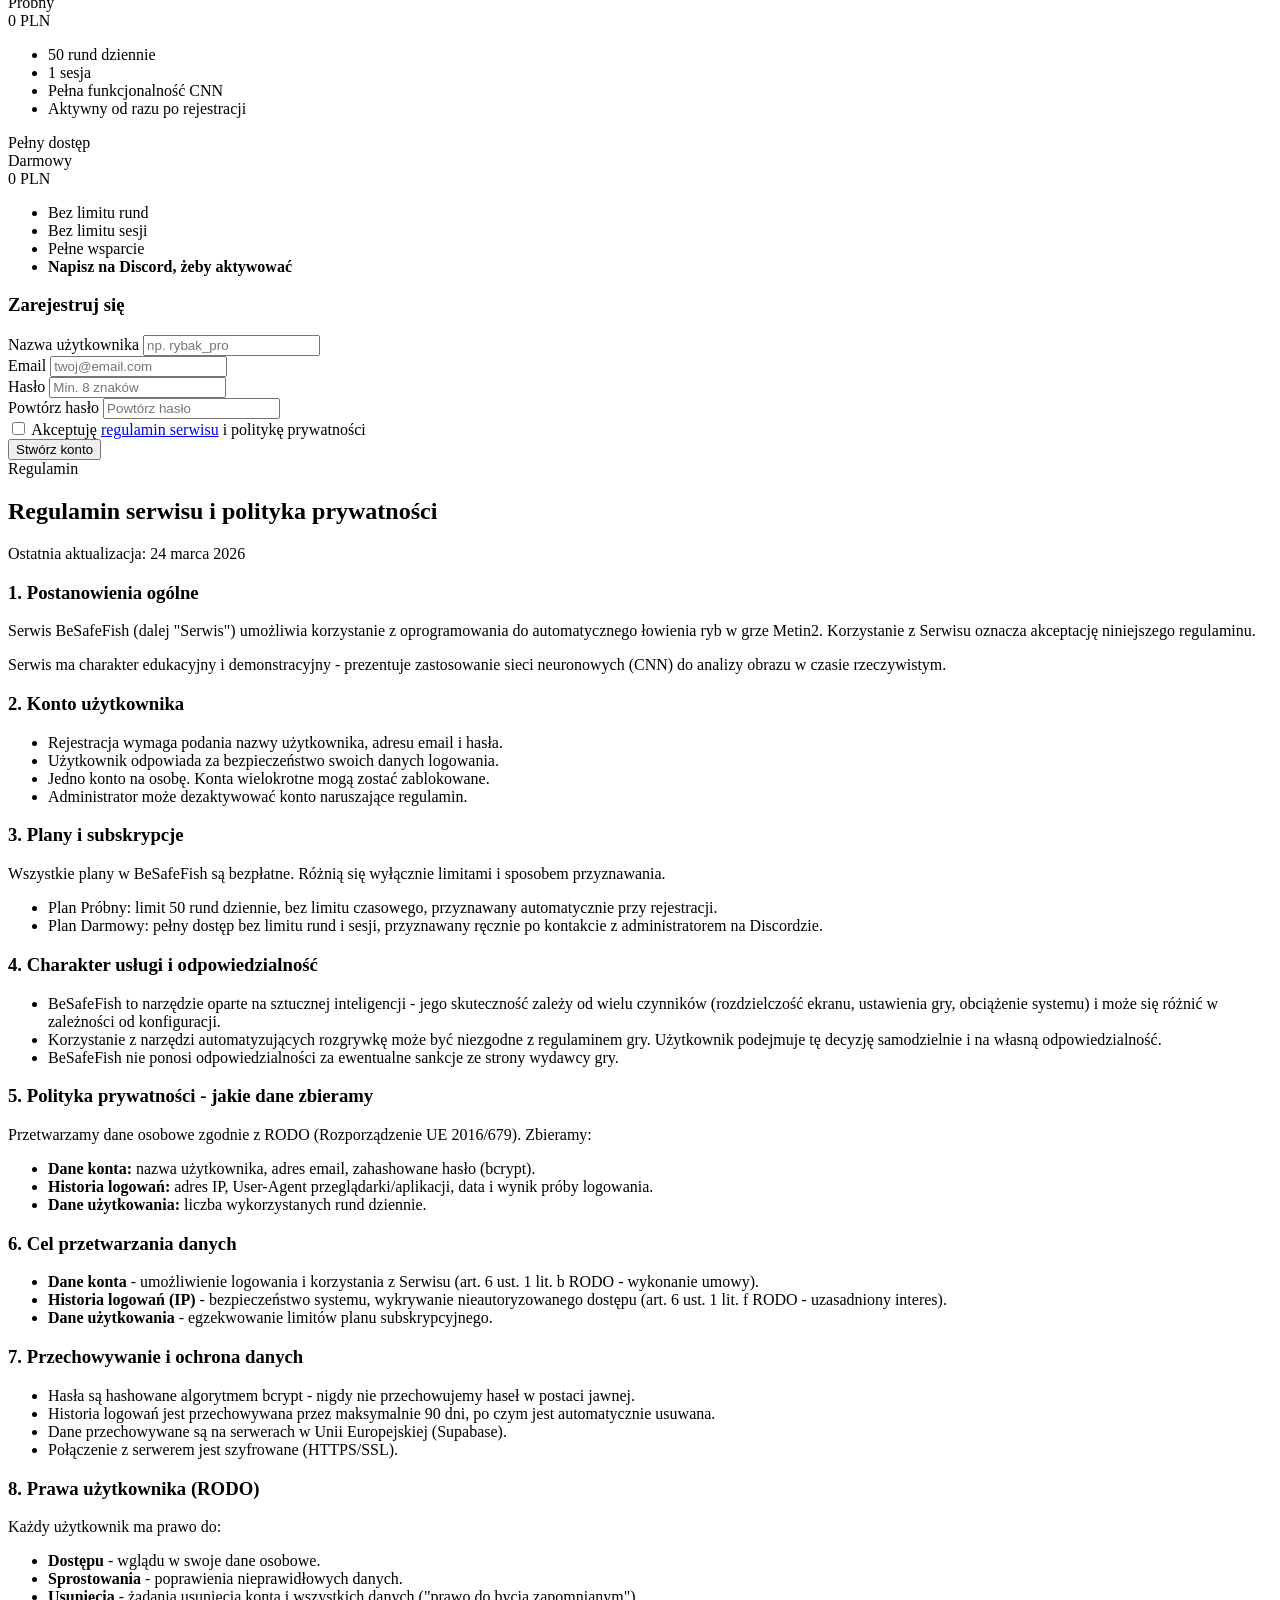
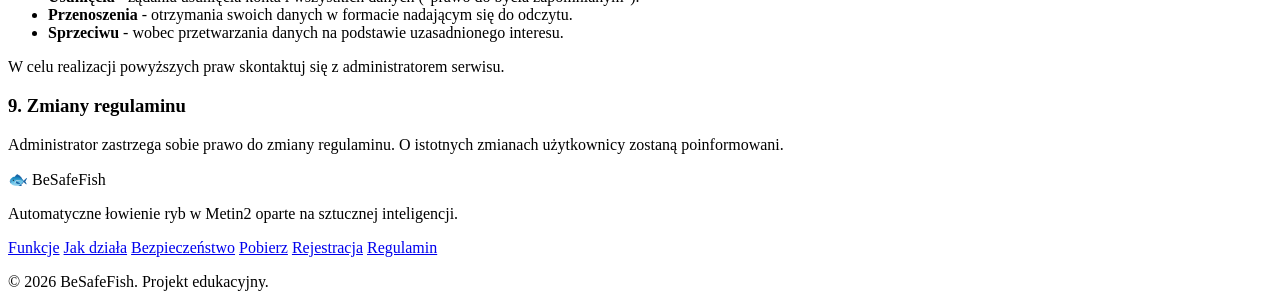
==== commit 86f659e6: "chore: aktualizacja rozmiaru .zip na stronie (107 -> 48 MB) Po rebuildzie PyInstaller 6.19.0 + nowsz" ====
--- a/app/website/index.html
+++ b/app/website/index.html
@@ -246,7 +246,7 @@
                     <h3>BeSafeFish v1.2.6</h3>
                     <p class="download-version">Windows 11 - standalone .exe</p>
                     <a href="https://github.com/kamilkacperczyk/BeSafeFish/releases/latest/download/BeSafeFish.zip" class="btn btn-primary btn-full">Pobierz (.zip)</a>
-                    <p class="download-size">~107 MB | Windows 11 | Wymaga uruchomienia jako Administrator</p>
+                    <p class="download-size">~48 MB | Windows 11 | Wymaga uruchomienia jako Administrator</p>
                     <p class="download-note">Nie wymaga instalacji Pythona ani żadnych bibliotek.<br>Rozpakuj, uruchom BeSafeFish.exe jako Administrator i gotowe.</p>
                 </div>
             </div>
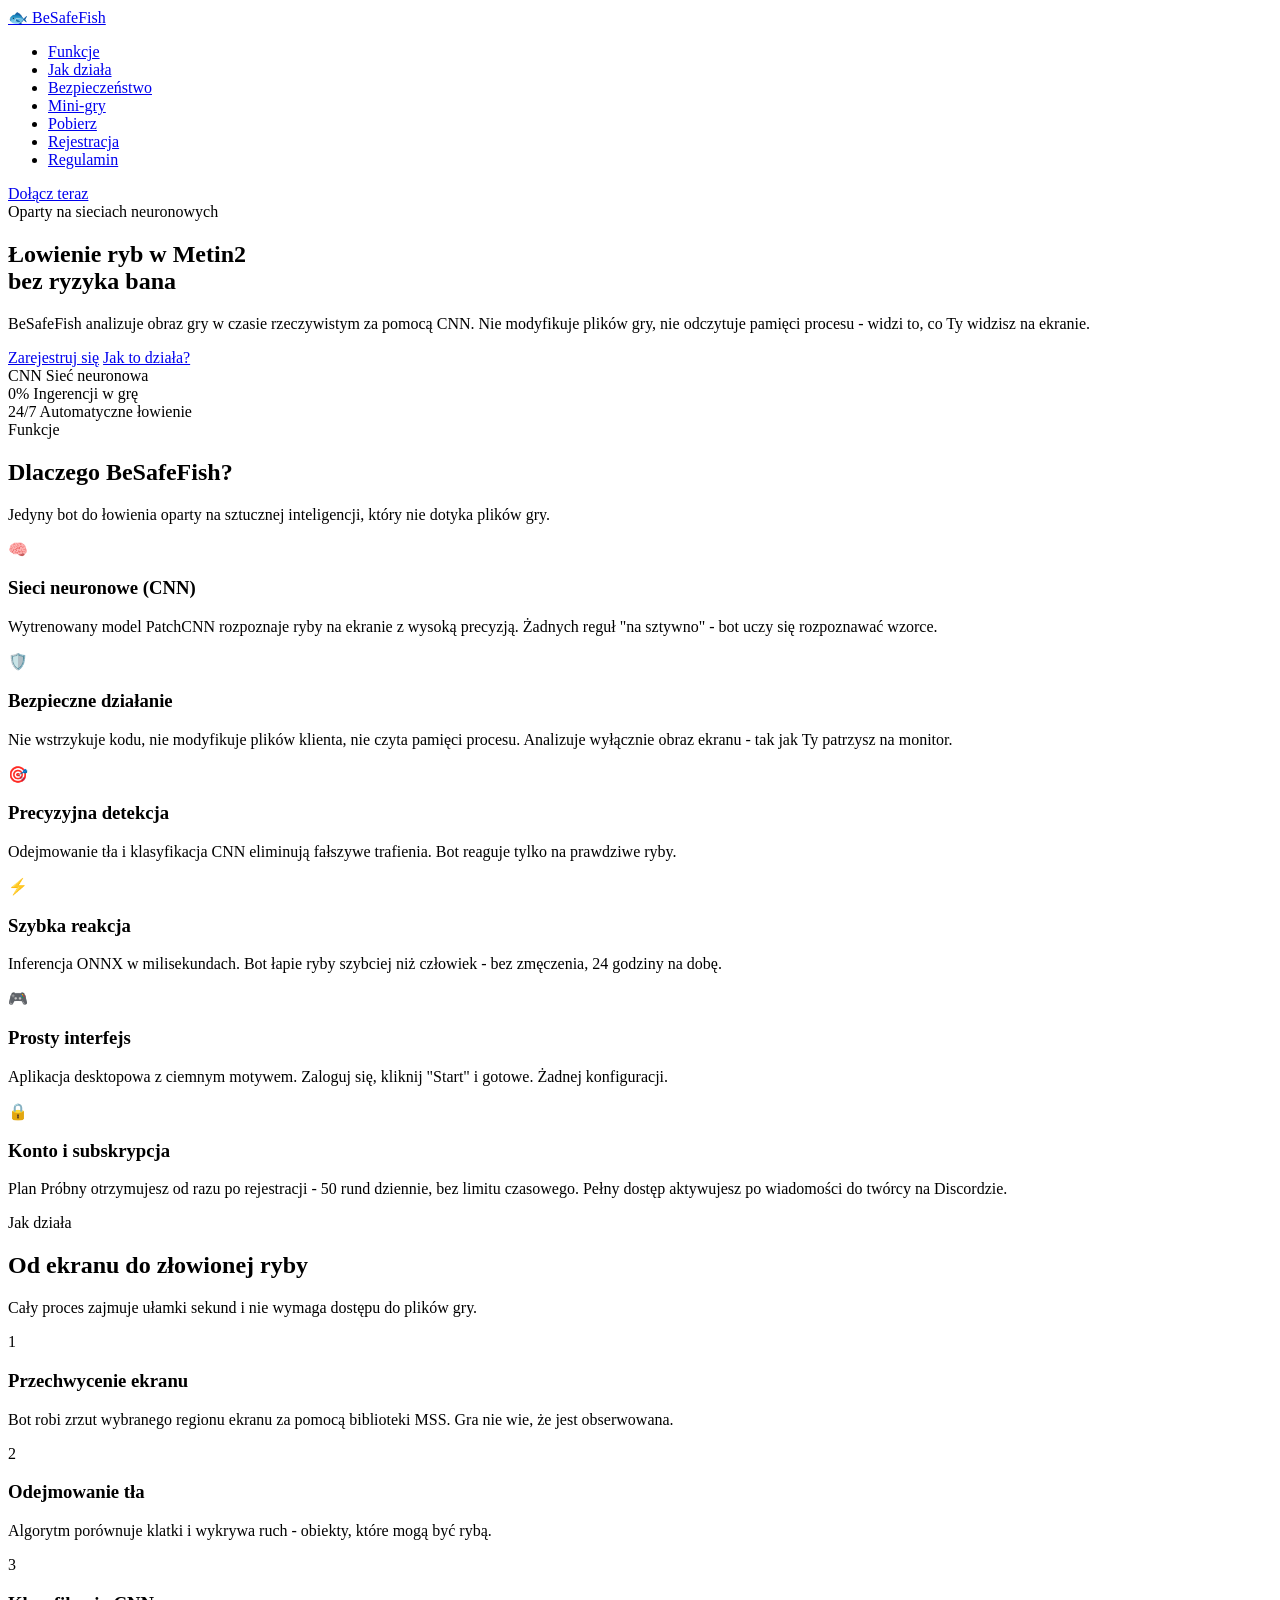
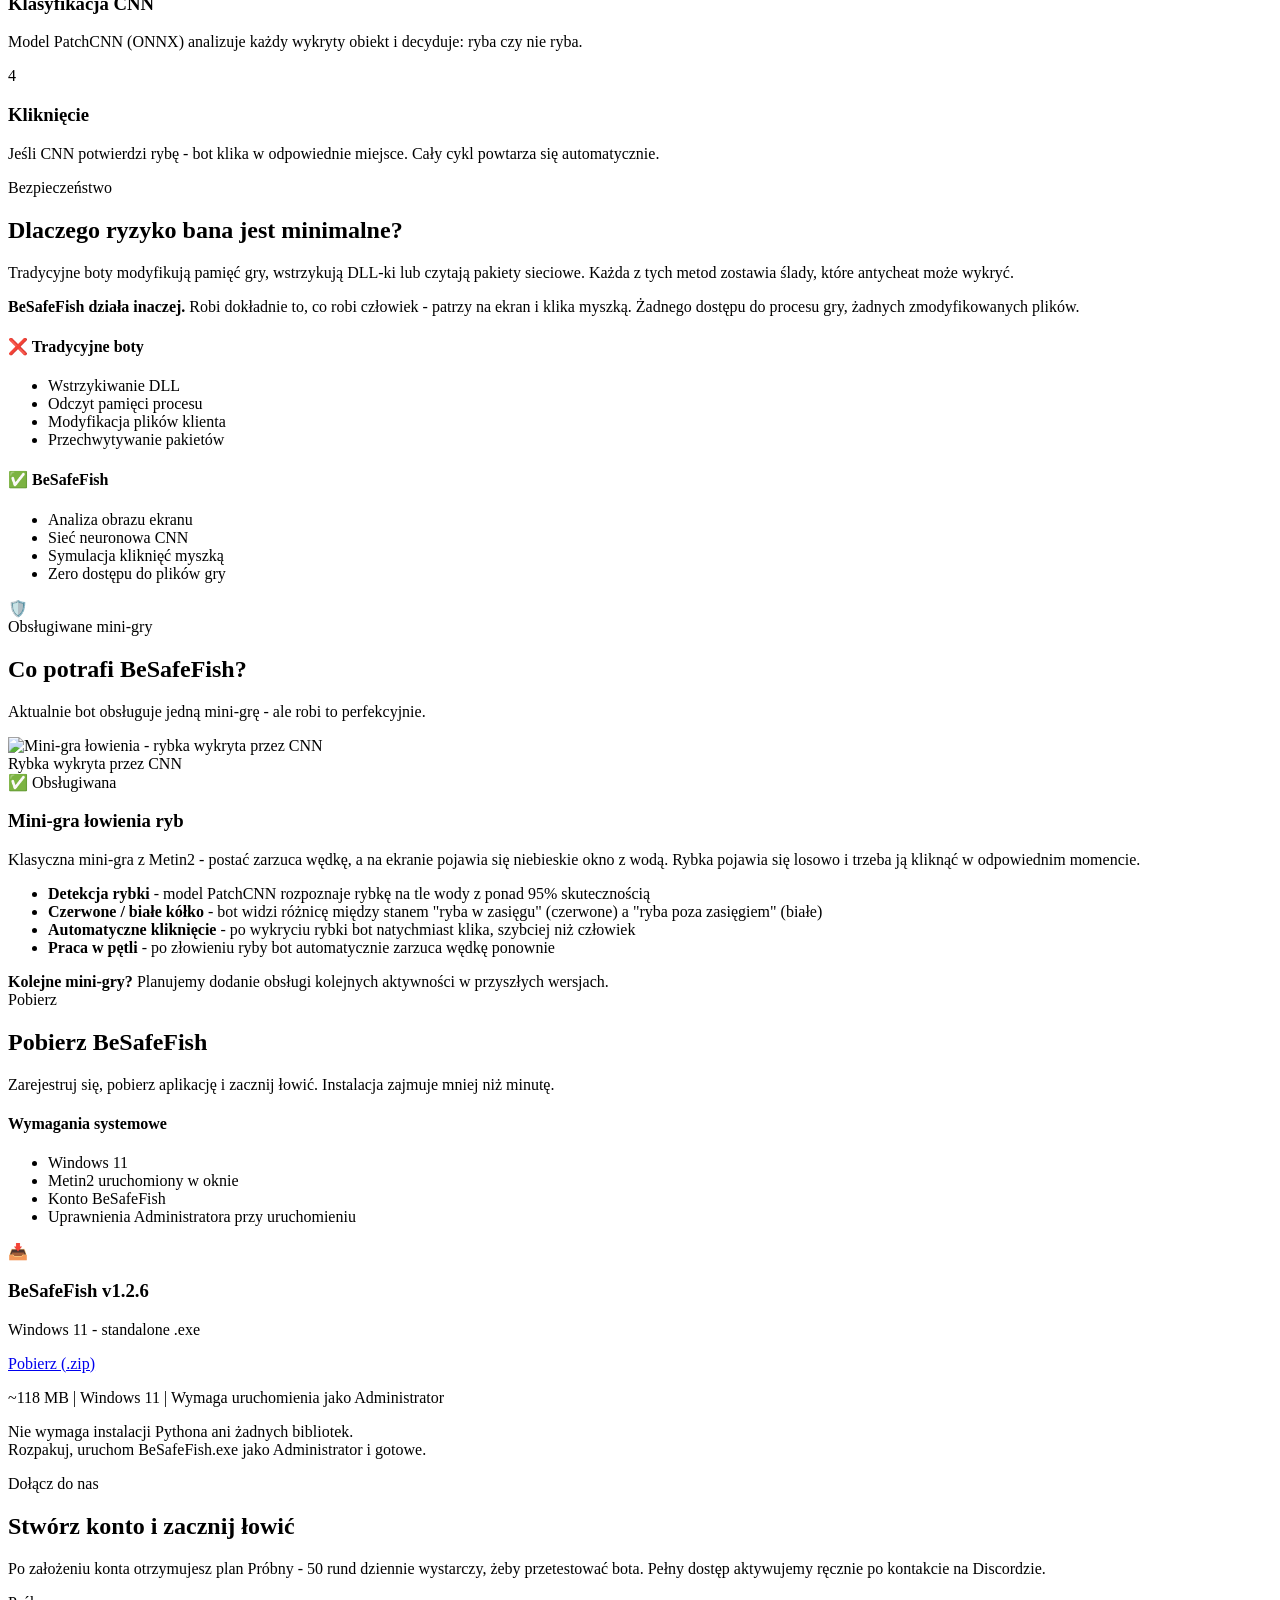
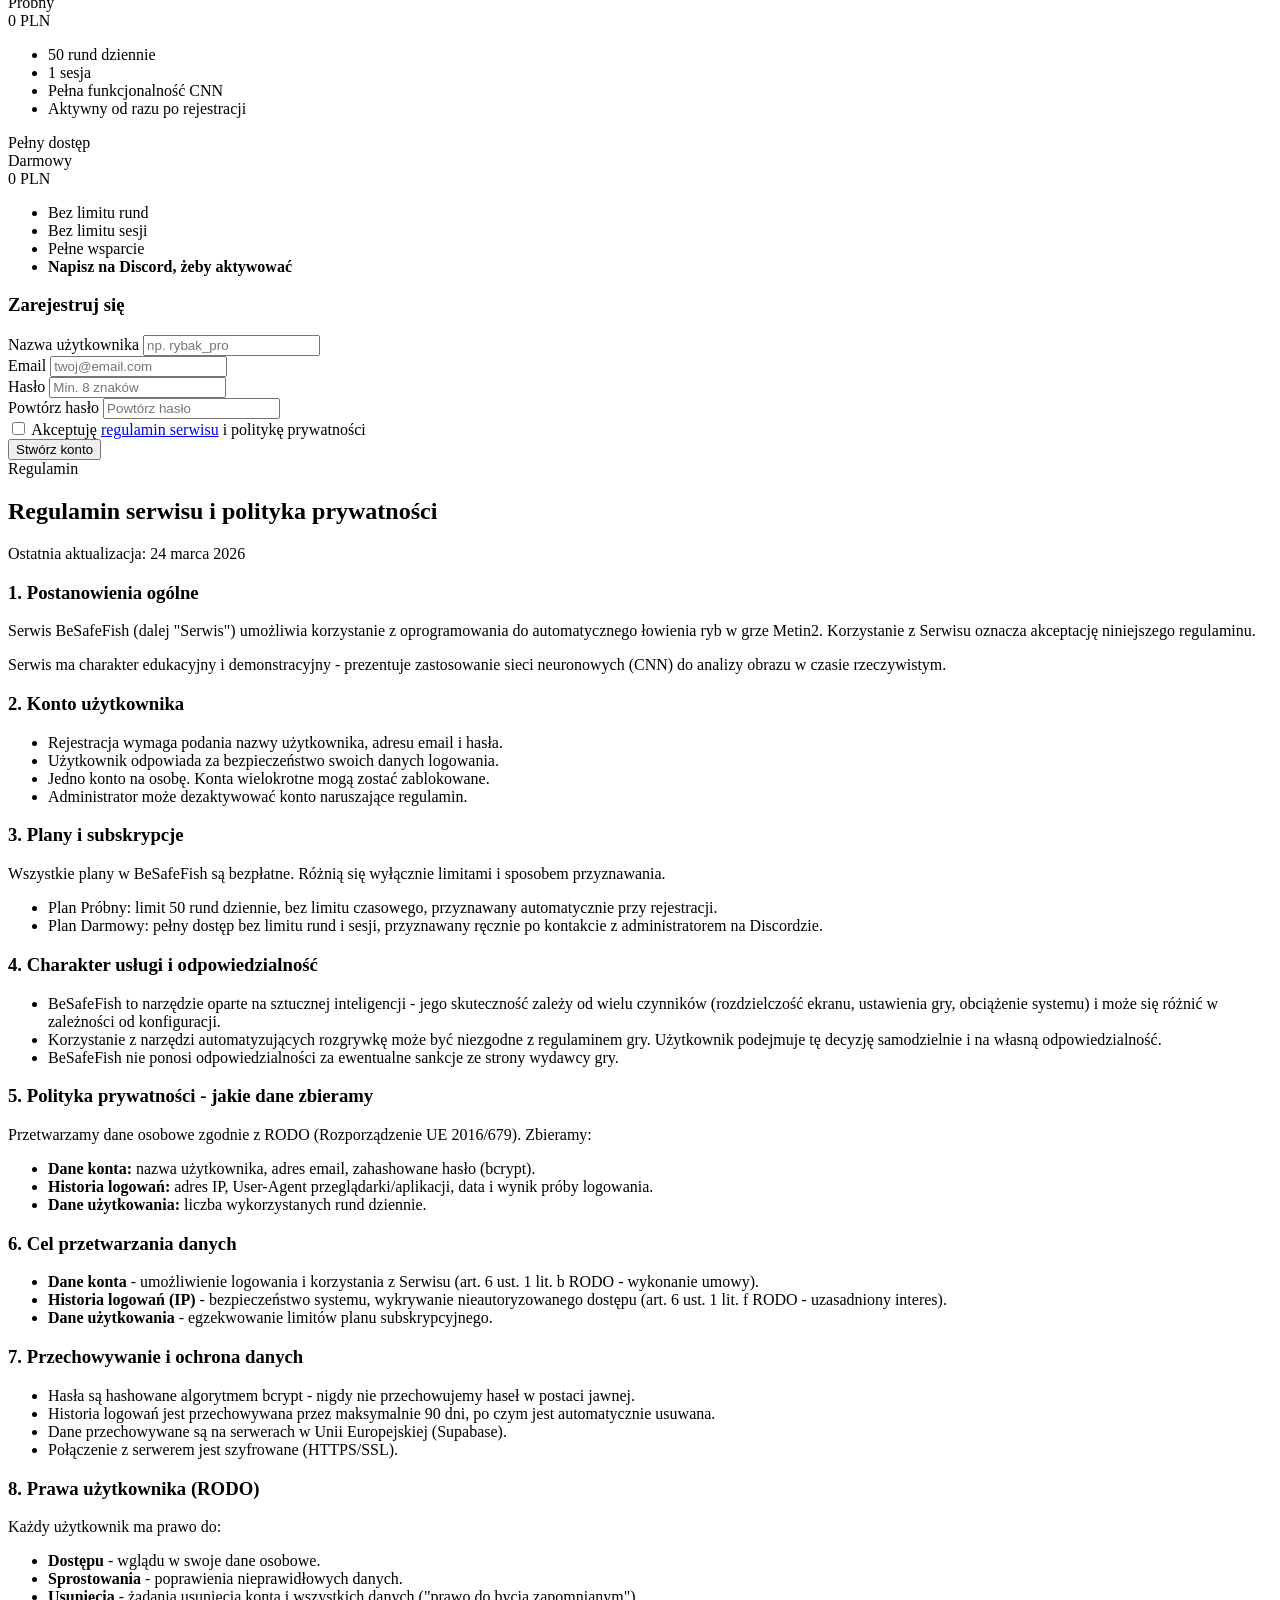
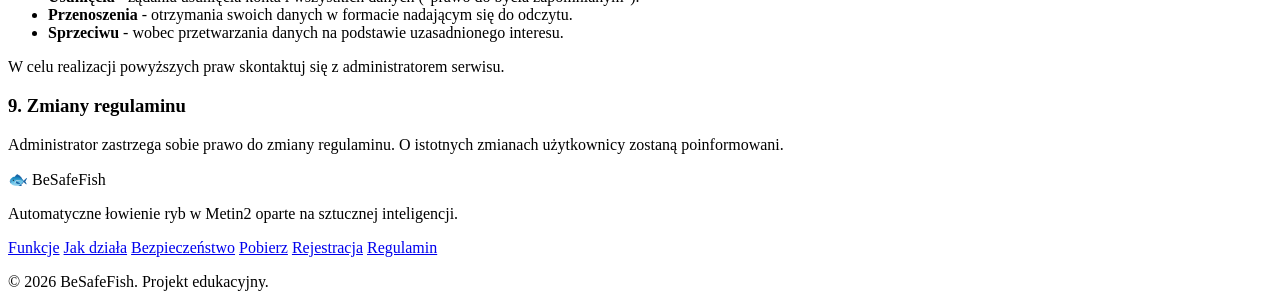
==== commit 8a81abdc: "chore: aktualizacja rozmiaru .zip na stronie (48 -> 118 MB) Po naprawie .spec paczka v1.2.6 wazy 117" ====
--- a/app/website/index.html
+++ b/app/website/index.html
@@ -246,7 +246,7 @@
                     <h3>BeSafeFish v1.2.6</h3>
                     <p class="download-version">Windows 11 - standalone .exe</p>
                     <a href="https://github.com/kamilkacperczyk/BeSafeFish/releases/latest/download/BeSafeFish.zip" class="btn btn-primary btn-full">Pobierz (.zip)</a>
-                    <p class="download-size">~48 MB | Windows 11 | Wymaga uruchomienia jako Administrator</p>
+                    <p class="download-size">~118 MB | Windows 11 | Wymaga uruchomienia jako Administrator</p>
                     <p class="download-note">Nie wymaga instalacji Pythona ani żadnych bibliotek.<br>Rozpakuj, uruchom BeSafeFish.exe jako Administrator i gotowe.</p>
                 </div>
             </div>
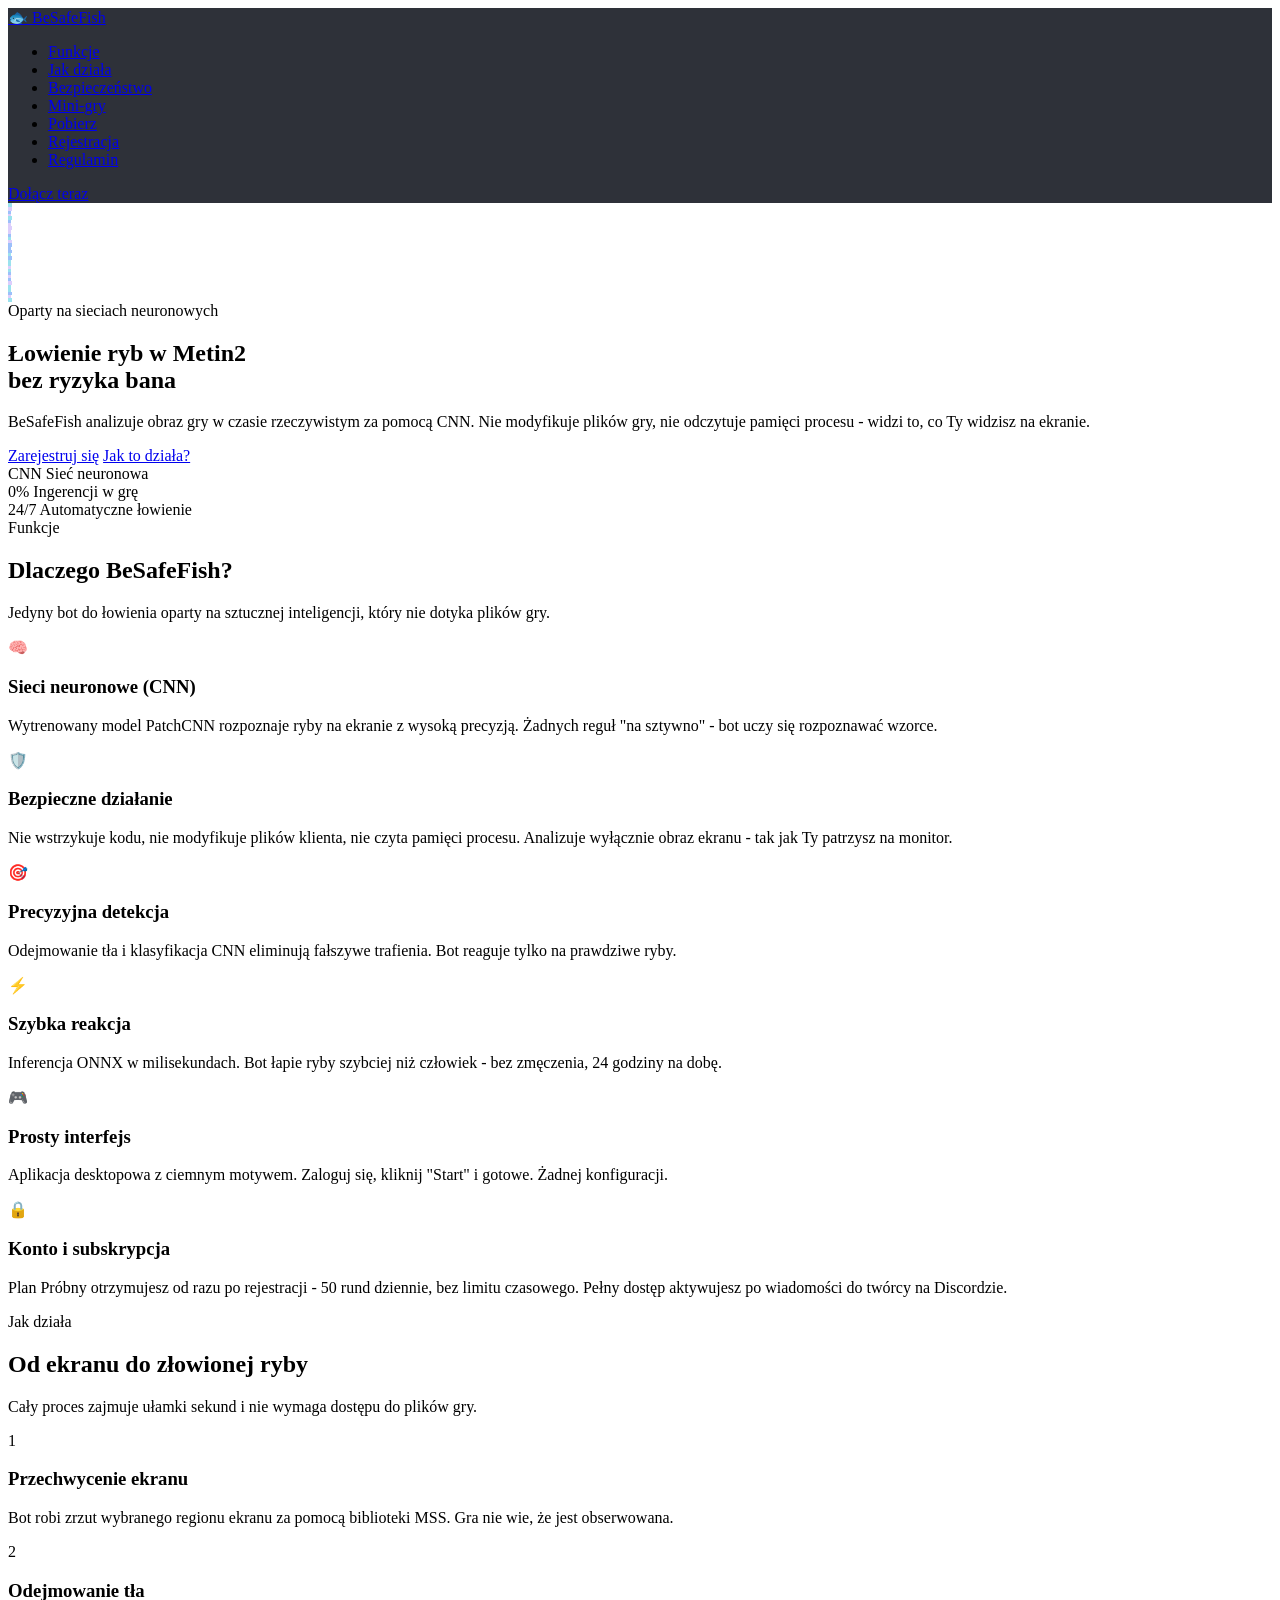
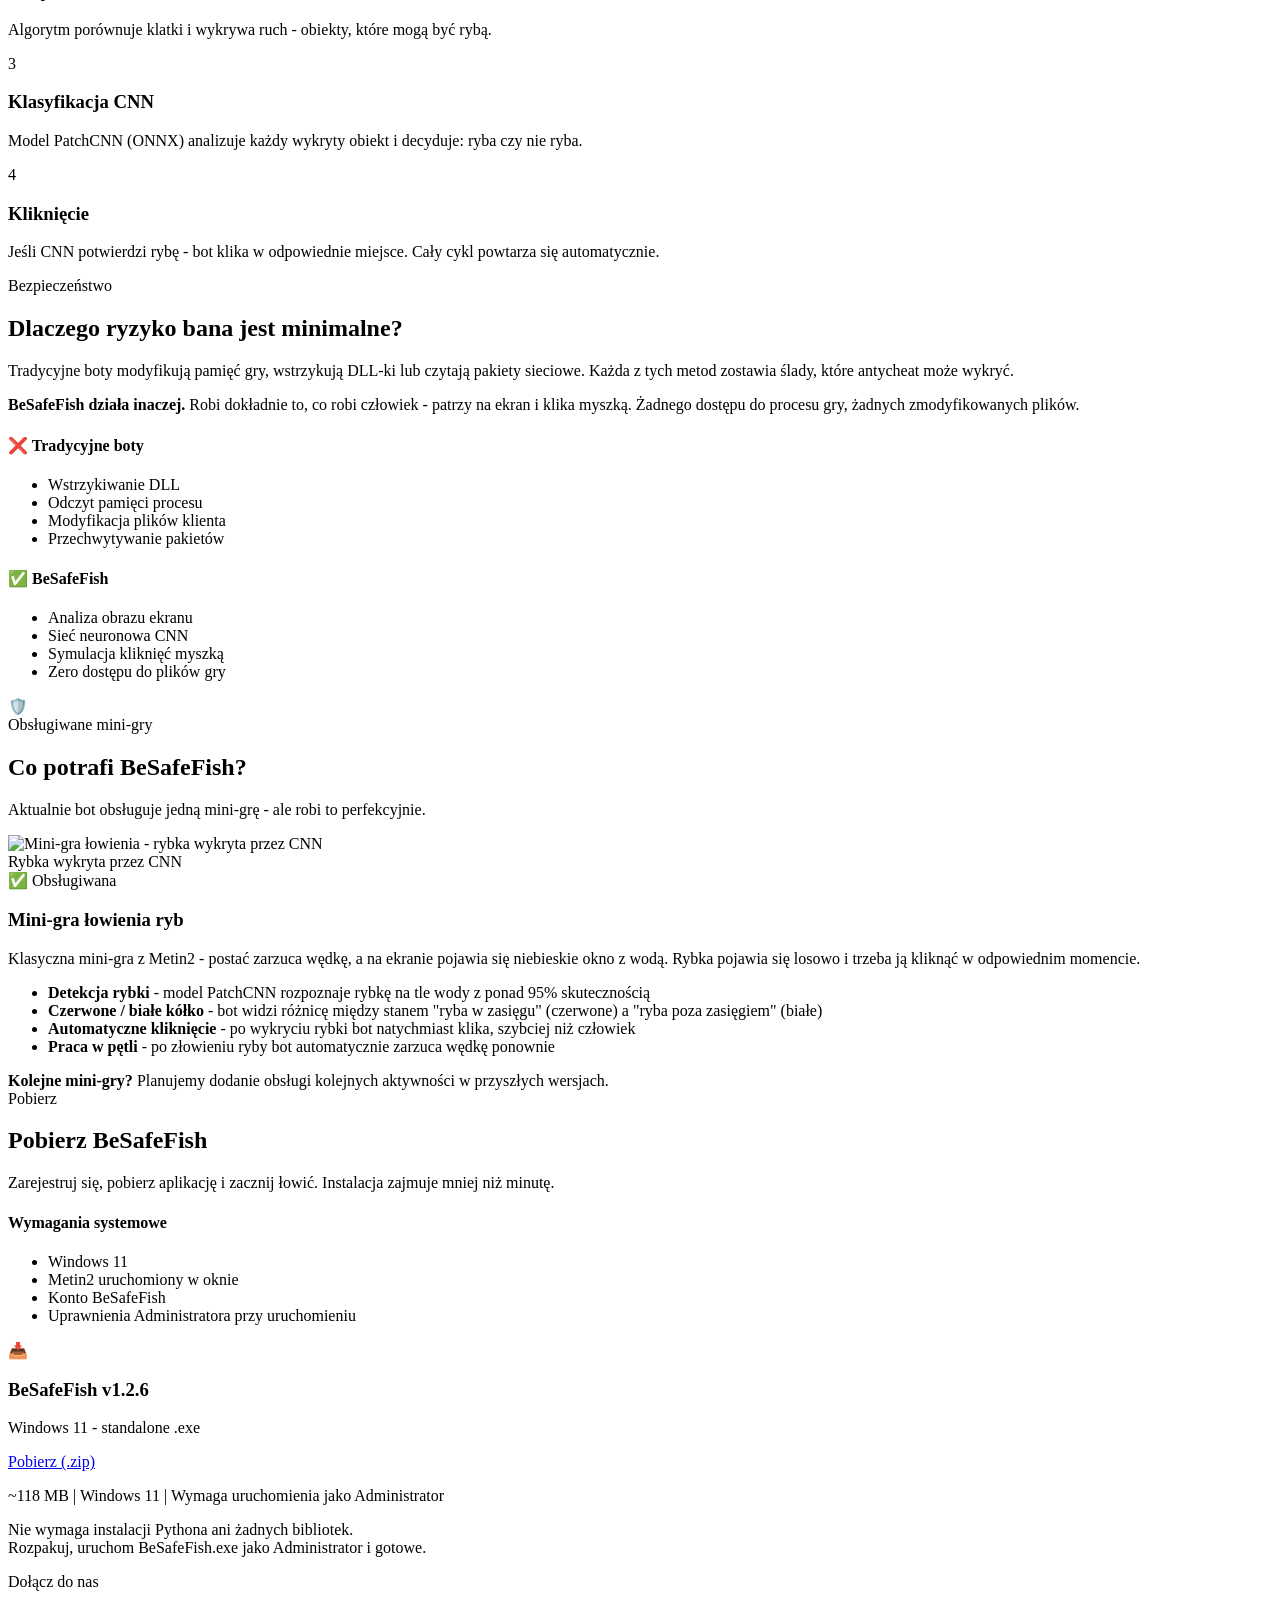
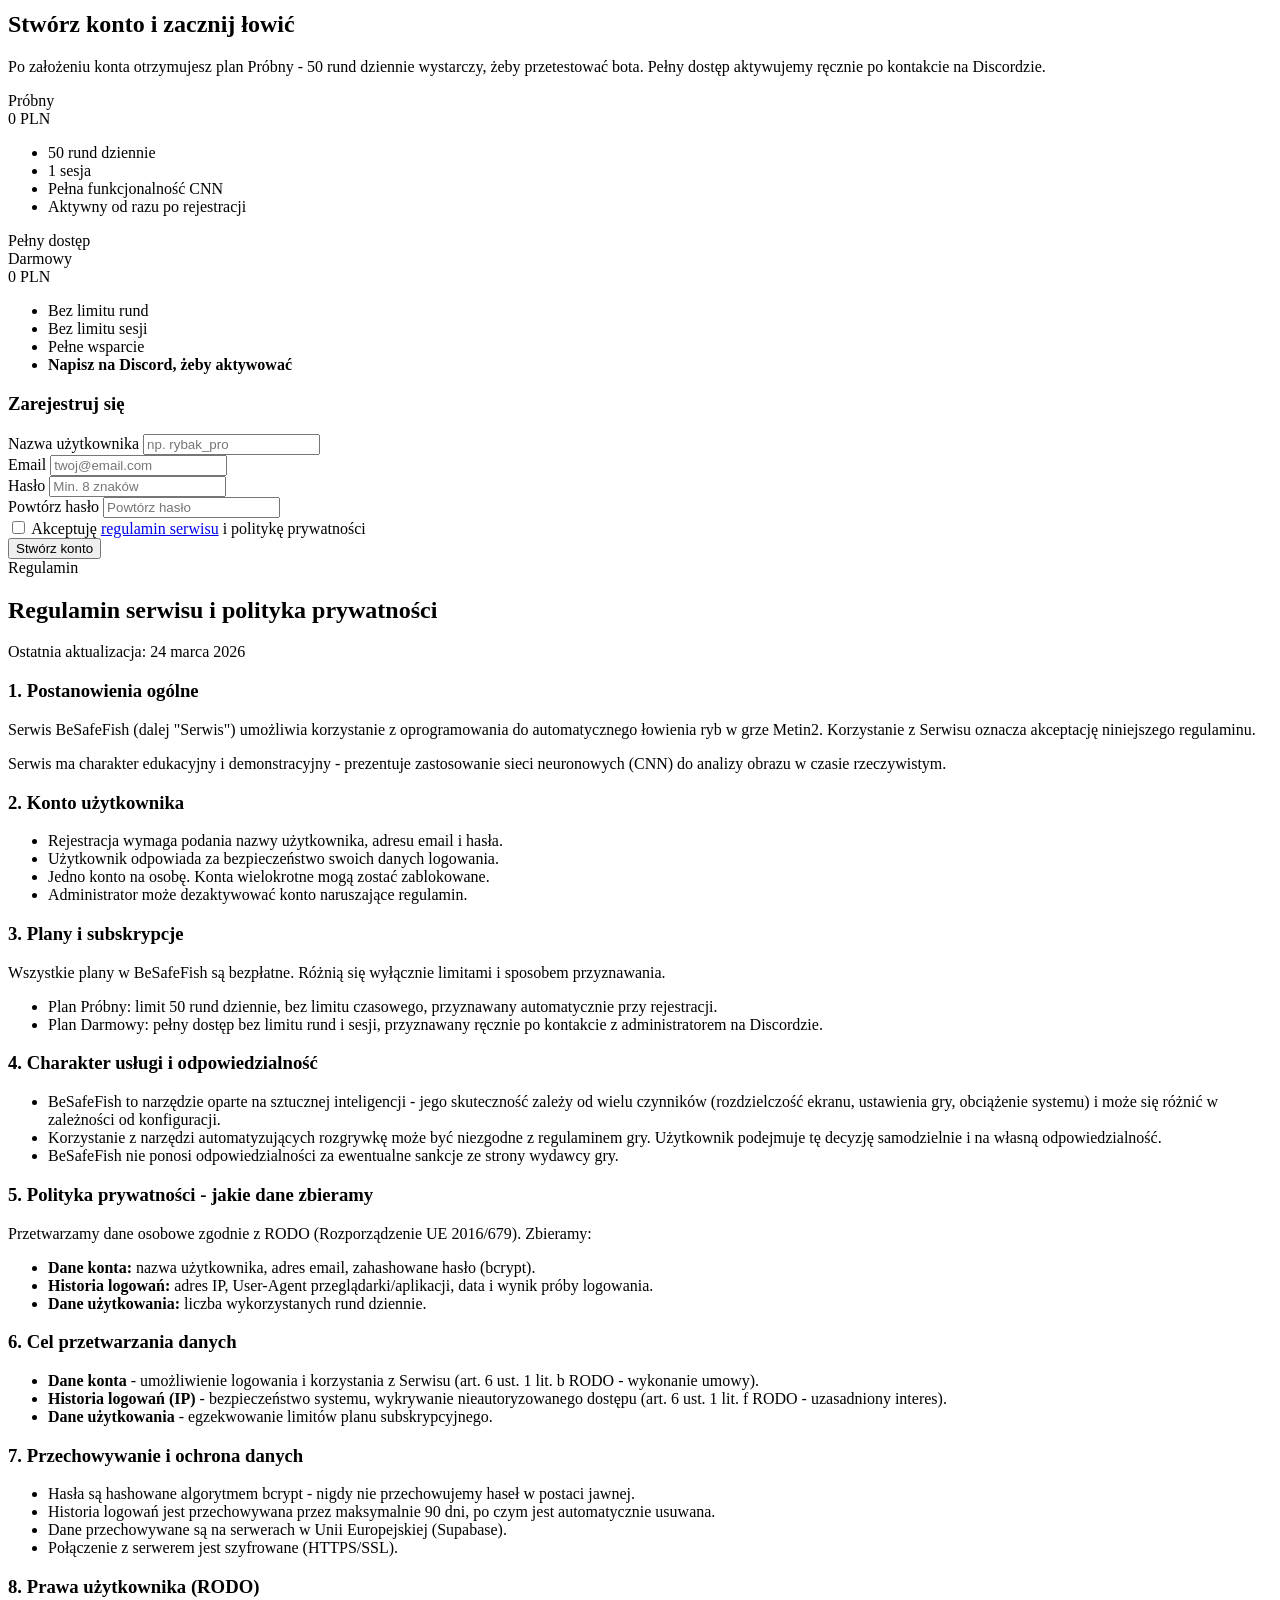
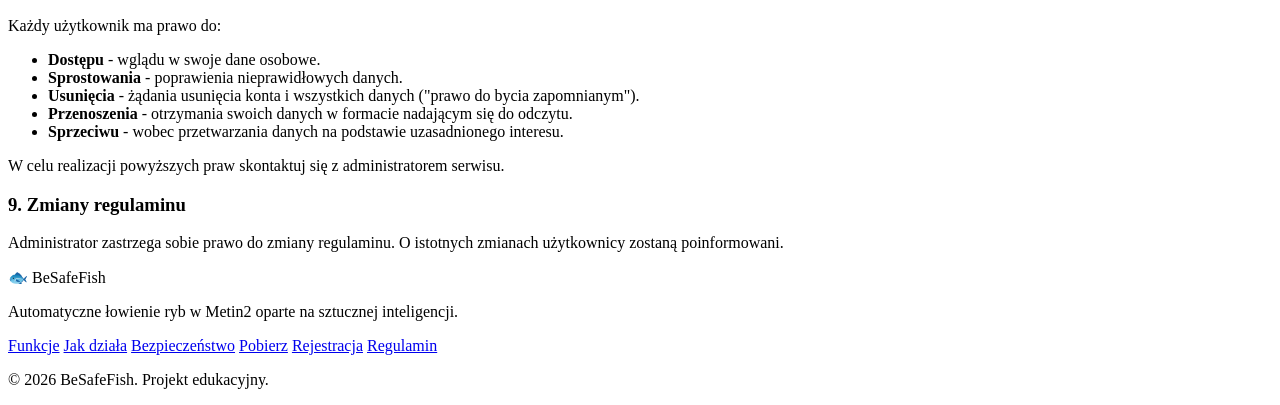
==== commit f1f9f070: "feat: Tier 1 anti-spam rejestracji (honeypot + rate limit + walidacja email) Trzy mechanizmy ochrony" ====
--- a/app/website/index.html
+++ b/app/website/index.html
@@ -311,6 +311,10 @@
                             <span>Akceptuję <a href="#terms">regulamin serwisu</a> i politykę prywatności</span>
                         </label>
                     </div>
+                    <div style="position:absolute; left:-9999px;" aria-hidden="true">
+                        <label for="reg-website">Strona WWW (nie wypelniaj)</label>
+                        <input type="text" id="reg-website" name="website" tabindex="-1" autocomplete="off">
+                    </div>
                     <div class="form-message" id="formMessage"></div>
                     <button type="submit" class="btn btn-primary btn-full">Stwórz konto</button>
                 </form>
